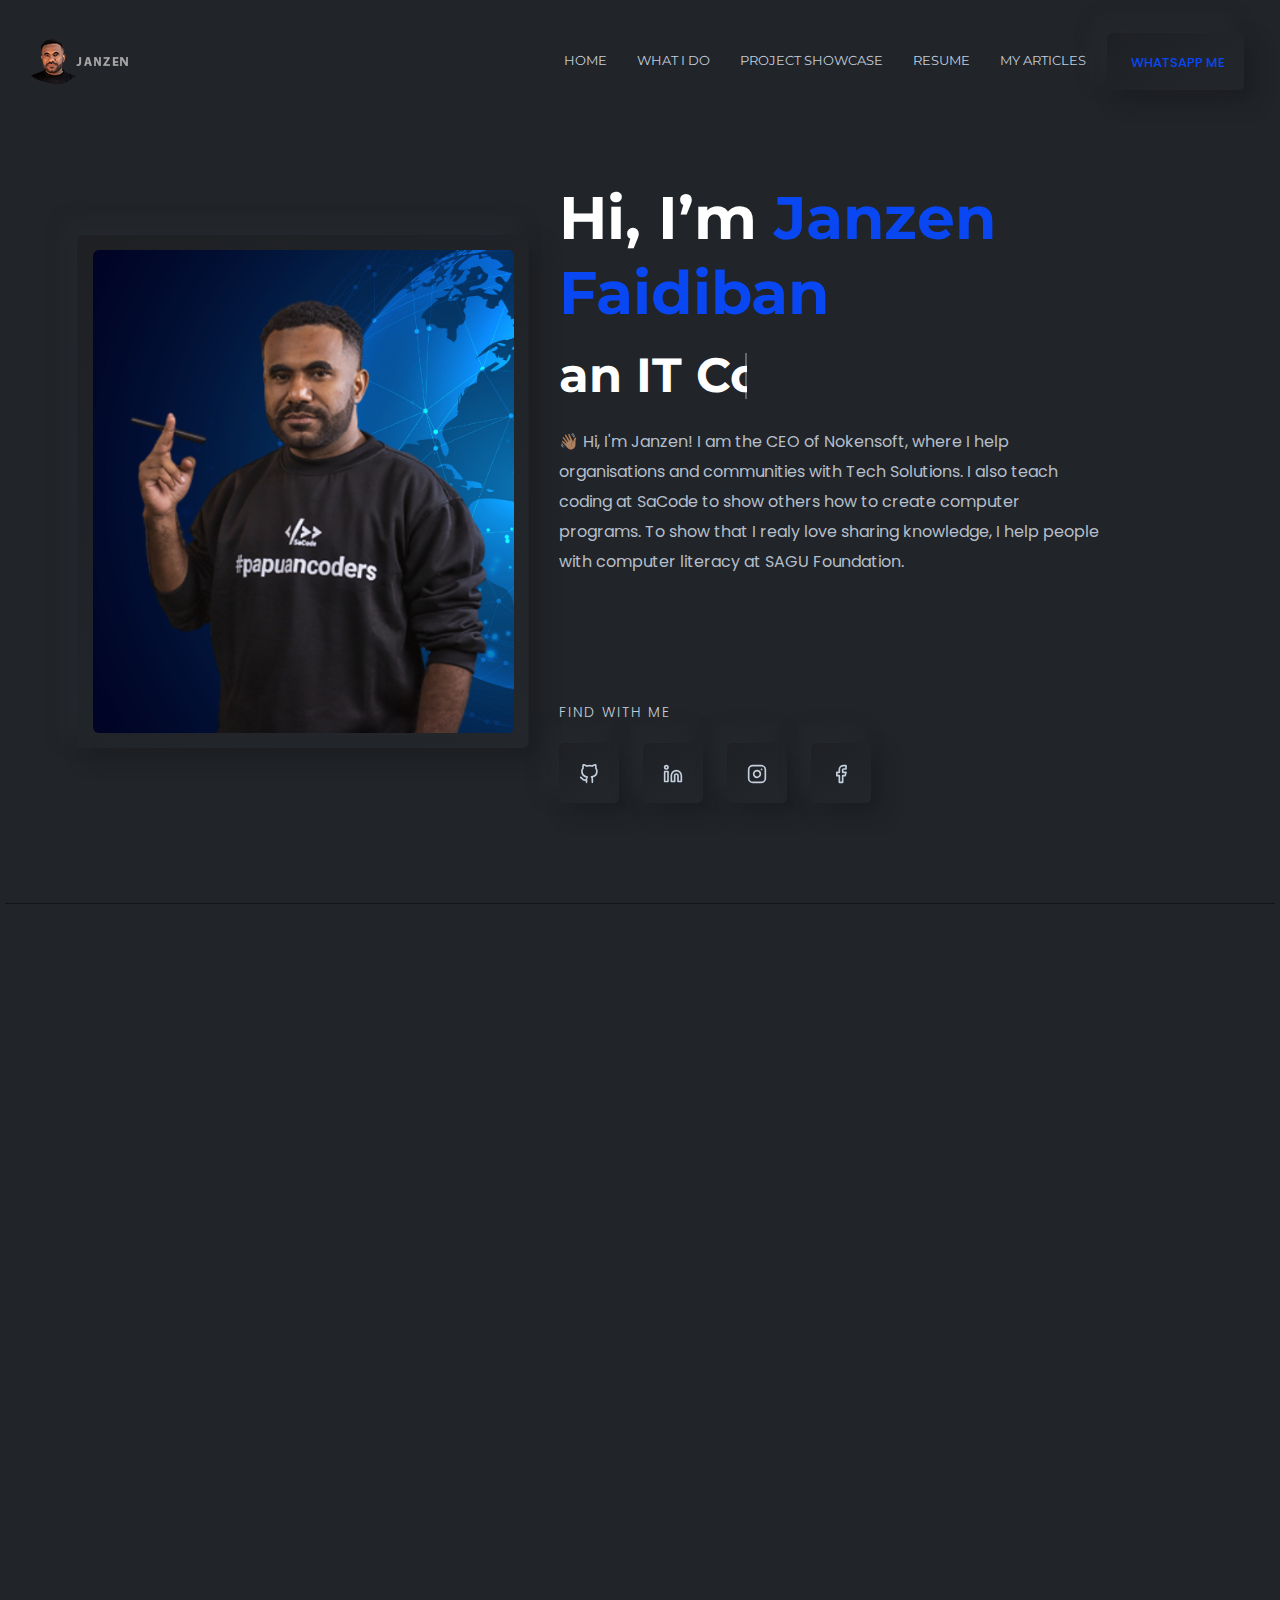
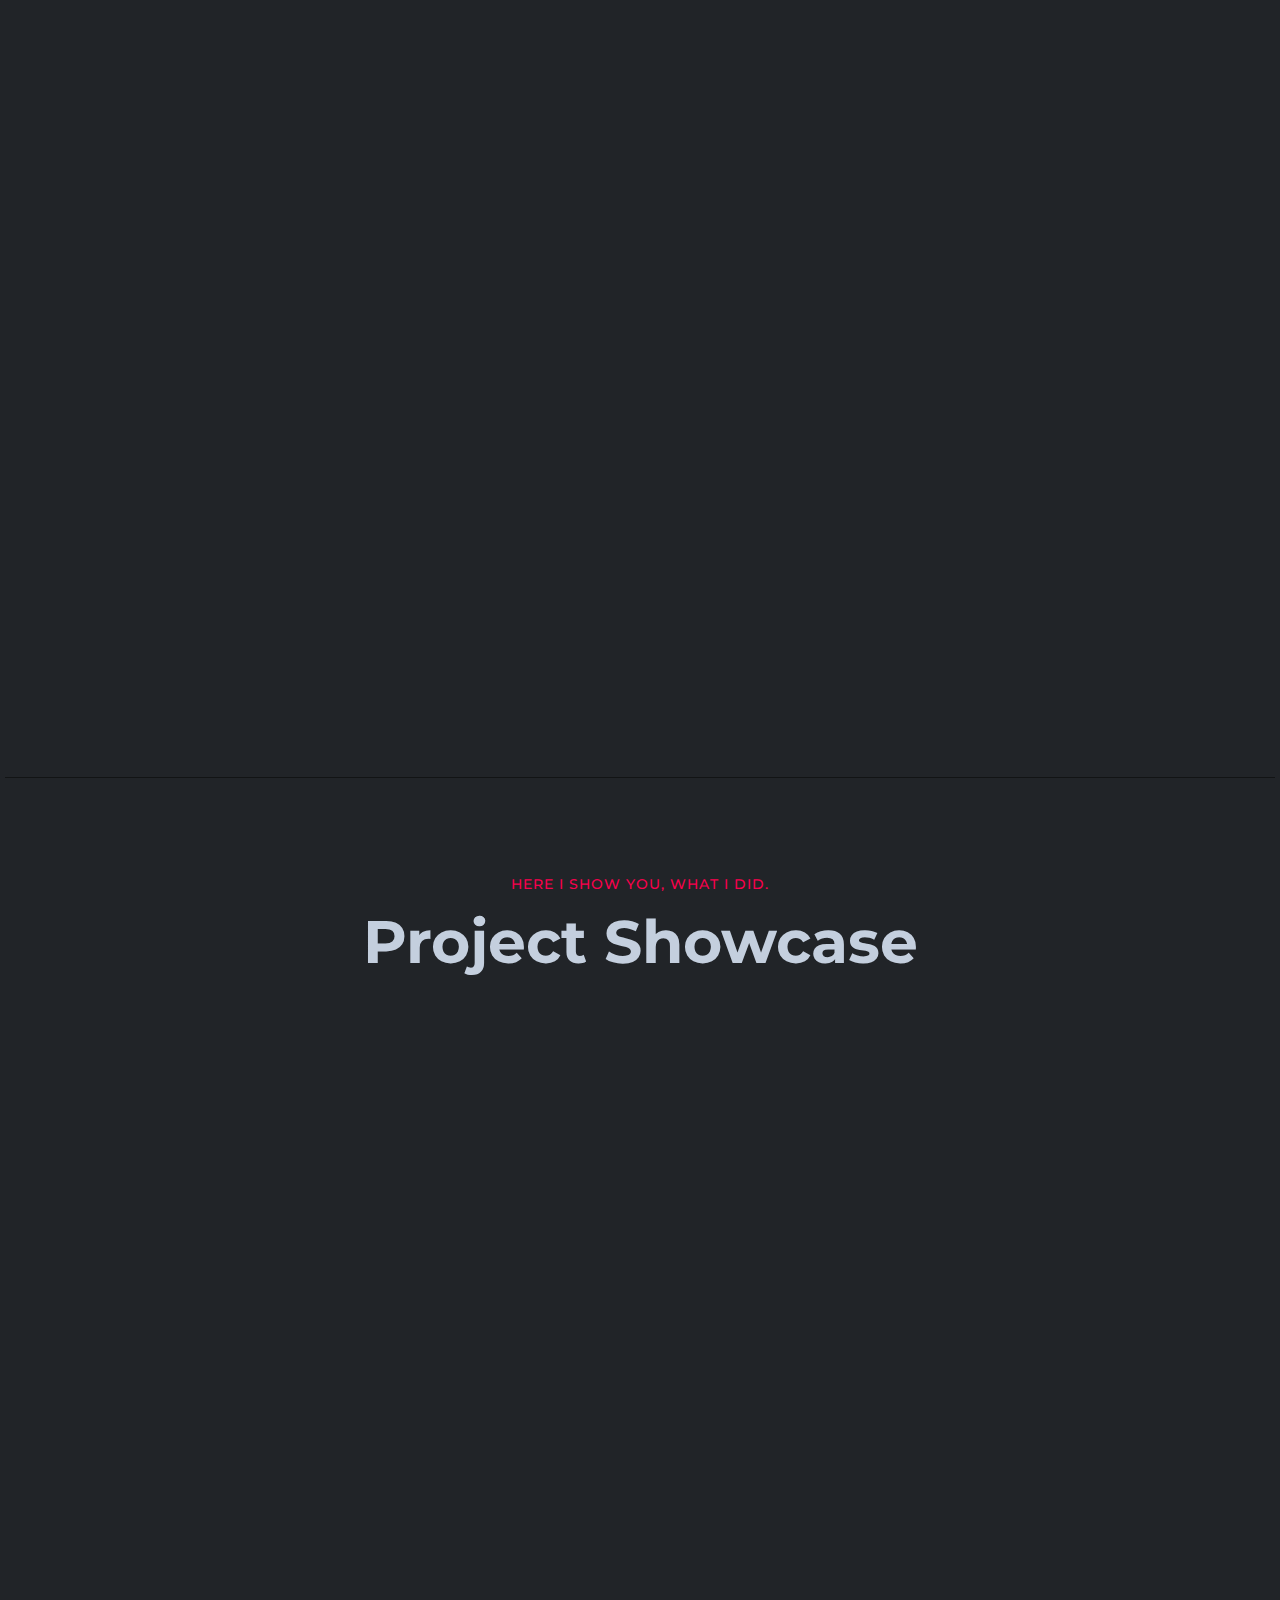
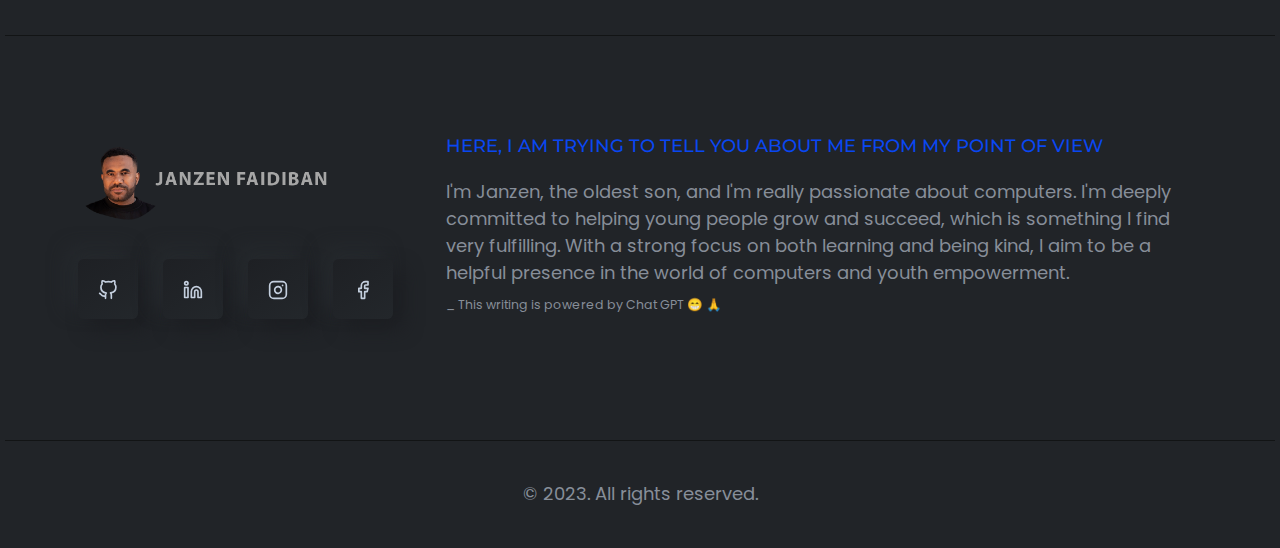
==== index.html @ c558ad4d "ADDED: ✅ janzenfaidiban personal web" ====
<!DOCTYPE html>
<html lang="en">

<head>
    <meta charset="utf-8">
    <meta http-equiv="x-ua-compatible" content="ie=edge">
    <title>Janzen Faidiban</title>
    <meta name="viewport" content="width=device-width, initial-scale=1, shrink-to-fit=no">

    <meta name="description" content="This website provides information about Janzen Faidiban.">
    <meta name="keywords" content="Janzen Faidiban, Web Developer, IT Consultant, Coding Trainer, Papua, Jayapura">
    <link rel="canonical" href="https://janzenfaidiban.github.io">
    <meta name="robots" content="index, follow">

    <!-- Open Graph Meta Tags -->
    <meta property="og:title" content="Janzen Faidiban">
    <meta property="og:description" content="I'm Janzen! I am the CEO of Nokensoft, where I help organisations and communities with Tech Solutions. I also teach coding at SaCode to show others how to create computer programs. To show that I realy love sharing knowledge, I help people with computer literacy at SAGU Foundation.">
    <meta property="og:image" content="https://janzenfaidiban.github.io">
    <meta property="og:url" content="https://janzenfaidiban.github.io">

    <!-- Twitter Card Meta Tags -->
    <meta name="twitter:card" content="summary">
    <meta name="twitter:title" content="Janzen Faidiban">
    <meta name="twitter:description" content="I'm Janzen! I am the CEO of Nokensoft, where I help organisations and communities with Tech Solutions. I also teach coding at SaCode to show others how to create computer programs. To show that I realy love sharing knowledge, I help people with computer literacy at SAGU Foundation.">
    <meta name="twitter:image" content="https://janzenfaidiban.github.io">

    <!-- Favicon -->
    <link rel="shortcut icon" type="image/x-icon" href="assets/images/logo/favicon-janzen.png">
    <!-- CSS 
    ============================================ -->
    <link rel="stylesheet" href="assets/css/vendor/bootstrap.min.css">
    <link rel="stylesheet" href="assets/css/vendor/slick.css">
    <link rel="stylesheet" href="assets/css/vendor/slick-theme.css">
    <link rel="stylesheet" href="assets/css/vendor/aos.css">
    <link rel="stylesheet" href="assets/css/plugins/feature.css">
    <!-- Style css -->
    <link rel="stylesheet" href="assets/css/style.css">
    <!-- Font Awesome -->
    <link rel="stylesheet" href="https://cdnjs.cloudflare.com/ajax/libs/font-awesome/6.4.2/css/all.min.css" integrity="sha512-z3gLpd7yknf1YoNbCzqRKc4qyor8gaKU1qmn+CShxbuBusANI9QpRohGBreCFkKxLhei6S9CQXFEbbKuqLg0DA==" crossorigin="anonymous" referrerpolicy="no-referrer" />
</head>

<body class="template-color-1 spybody" data-spy="scroll" data-target=".navbar-example2" data-offset="150">
    <!-- Start Header -->
    <header class="rn-header haeder-default black-logo-version header--fixed header--sticky">
        <div class="header-wrapper rn-popup-mobile-menu m--0 row align-items-center">
            <!-- Start Header Left -->
            <div class="col-lg-2 col-6">
                <div class="header-left">
                    <div class="logo">
                        <a href="index.html">
                            <img src="assets/images/logo/logo-jf.png" alt="logo">
                        </a>
                    </div>
                </div>
            </div>
            <!-- End Header Left -->
            <!-- Start Header Center -->
            <div class="col-lg-10 col-6">
                <div class="header-center">
                    <nav id="sideNav" class="mainmenu-nav navbar-example2 d-none d-xl-block onepagenav">
                        <!-- Start Mainmanu Nav -->
                        <ul class="primary-menu nav nav-pills">
                            <li class="nav-item"><a class="nav-link" href="#home">Home</a></li>
                            <li class="nav-item"><a class="nav-link" href="#what-i-do">What I Do</a></li>
                            <li class="nav-item"><a class="nav-link" href="#project-showcase">Project Showcase</a></li>
                            <li class="nav-item"><a class="nav-link" href="#resume">Resume</a></li>
                            <li class="nav-item"><a class="nav-link" href="#my-articles">My Articles</a></li>
                        </ul>
                        <!-- End Mainmanu Nav -->
                    </nav>
                    <!-- Start Header Right  -->
                    <div class="header-right">
                        <a class="rn-btn" target="_blank" href="https://wa.link/o5hecy"><span> <i class="fa-brands fa-whatsapp fs-2 me-2"></i> WHATSAPP ME</span></a>
                        <div class="hamberger-menu d-block d-xl-none">
                            <i id="menuBtn" class="feather-menu humberger-menu"></i>
                        </div>
                        <div class="close-menu d-block">
                            <span class="closeTrigger">
                            <i data-feather="x"></i>
                        </span>
                        </div>
                    </div>
                    <!-- End Header Right  -->

                </div>
            </div>
            <!-- End Header Center -->
        </div>
    </header>
    <!-- End Header Area -->
    
    <!-- Start Popup Mobile Menu  -->
    <div class="popup-mobile-menu">
        <div class="inner">
            <div class="menu-top">
                <div class="menu-header">
                    <a class="logo" href="index.html">
                        <img src="assets/images/logo/logo-janzen.png" alt="Personal Portfolio">
                    </a>
                    <div class="close-button">
                        <button class="close-menu-activation close"><i data-feather="x"></i></button>
                    </div>
                </div>
                <p class="discription">👋🏽 Hi, I'm Janzen! I am the CEO of Nokensoft, where I help organisations and communities with Tech Solutions. I also teach coding at SaCode to show others how to create computer programs. To show that I realy love sharing knowledge, I help people with computer literacy at SAGU Foundation.</p>
            </div>
            <div class="content">
                <ul class="primary-menu nav nav-pills onepagenav">
                    <li class="nav-item current"><a class="nav-link smoth-animation active" href="#home">Home</a></li>
                    <li class="nav-item"><a class="nav-link smoth-animation" href="#what-i-do">What I Do</a></li>
                    <li class="nav-item"><a class="nav-link smoth-animation" href="#project-showcase">Project Showcase</a></li>
                    <li class="nav-item"><a class="nav-link smoth-animation" href="#resume">Resume</a></li>
                    <li class="nav-item"><a class="nav-link smoth-animation" href="#my-articles">My Articles</a></li>
                </ul>
                <!-- social sharea area -->
                <div class="social-share-style-1 mt--40">
                    <span class="title">find with me</span>
                    <ul class="social-share d-flex liststyle">
                        <li class="facebook"><a href="https://www.facebook.com/profile.php?id=100071912812028"><svg xmlns="http://www.w3.org/2000/svg" width="24" height="24" viewBox="0 0 24 24" fill="none" stroke="currentColor" stroke-width="2" stroke-linecap="round" stroke-linejoin="round" class="feather feather-facebook">
                                    <path d="M18 2h-3a5 5 0 0 0-5 5v3H7v4h3v8h4v-8h3l1-4h-4V7a1 1 0 0 1 1-1h3z"></path>
                                </svg></a>
                        </li>
                        <li class="instagram"><a href="https://instagram.com/janzen.faidiban/"><svg xmlns="http://www.w3.org/2000/svg" width="24" height="24" viewBox="0 0 24 24" fill="none" stroke="currentColor" stroke-width="2" stroke-linecap="round" stroke-linejoin="round" class="feather feather-instagram">
                                    <rect x="2" y="2" width="20" height="20" rx="5" ry="5"></rect>
                                    <path d="M16 11.37A4 4 0 1 1 12.63 8 4 4 0 0 1 16 11.37z"></path>
                                    <line x1="17.5" y1="6.5" x2="17.51" y2="6.5"></line>
                                </svg></a>
                        </li>
                        <li class="linkedin"><a href="https://linkedin.com/in/janzen-faidiban-48ba28169/"><svg xmlns="http://www.w3.org/2000/svg" width="24" height="24" viewBox="0 0 24 24" fill="none" stroke="currentColor" stroke-width="2" stroke-linecap="round" stroke-linejoin="round" class="feather feather-linkedin">
                                    <path d="M16 8a6 6 0 0 1 6 6v7h-4v-7a2 2 0 0 0-2-2 2 2 0 0 0-2 2v7h-4v-7a6 6 0 0 1 6-6z"></path>
                                    <rect x="2" y="9" width="4" height="12"></rect>
                                    <circle cx="4" cy="4" r="2"></circle>
                                </svg></a>
                        </li>
                    </ul>
                </div>
                <!-- end -->
            </div>
        </div>
    </div>
    <!-- End Popup Mobile Menu  -->



    <!-- Start Main Page Wrapper -->
    <main class="main-page-wrapper">

        <!-- Start Slider Area -->
        <div id="home" class="rn-slider-area">
            <div class="slide slider-style-2">
                <div class="container">
                    <div class="row align-items-center row--30">
                        <div class="col-lg-5">
                            <div class="thumbnail style-2">
                                <div class="inner ">
                                    <img class="w-100" src="assets/images/about/about-janzen.png" alt="Personal Portfolio Images">
                                </div>
                            </div>
                        </div>

                        <div class="col-lg-7 mt_md--40 mt_sm--40">
                            <div class="content">
                                <div class="inner">
                                    <h1 class="title">Hi, I’m <span>Janzen Faidiban</span><br>
                                        <span class="header-caption" id="page-top">
                                            <span class="cd-headline clip is-full-width">
                                                <span class="cd-words-wrapper" style="width: 178px;">
                                                    <b class="is-visible">an IT Consultant.</b>
                                                    <b class="is-hidden">a Coding Trainer.</b>
                                                    <b class="is-hidden">a Computer Literacy Tutor.</b>
                                                </span>
                                        </span>
                                        </span>
                                    </h1>

                                    <div>
                                        <p class="description">👋🏽 Hi, I'm Janzen! I am the CEO of Nokensoft, where I help organisations and communities with Tech Solutions. I also teach coding at SaCode to show others how to create computer programs. To show that I realy love sharing knowledge, I help people with computer literacy at SAGU Foundation.</p>
                                    </div>
                                </div>
                                <div class="row">
                                    <div class="col-12">
                                        <div class="social-share-inner-left">
                                            <span class="title">find with me</span>
                                            <ul class="social-share d-flex liststyle">
                                                <li class="facebook"><a href="https://github.com/janzenfaidiban" target="_blank">
                                                    <i data-feather="github"></i></a>
                                                <li class="linkedin"><a href="https://linkedin.com/in/janzen-faidiban-48ba28169/" target="_blank"><i data-feather="linkedin"></i></a>
                                                </li>
                                                <li class="instagram"><a href="https://instagram.com/janzen.faidiban/" target="_blank">
                                                    <i data-feather="instagram"></i></a>
                                                </li>
                                                <li class="facebook"><a href="https://www.facebook.com/profile.php?id=100071912812028" target="_blank">
                                                    <i data-feather="facebook"></i></a>
                                                </li>
                                            </ul>
                                        </div>
                                    </div>
                                </div>
                            </div>
                        </div>
                    </div>
                </div>
            </div>
        </div>
        <!-- End Slider Area -->        

        <!-- Start What I Do area -->
        <div id="what-i-do" class="rn-experience-area section-separator rn-section-gap">
            <div class="container">
                <div class="row">
                    <div class="col-lg-12">
                        <div data-aos="fade-up" data-aos-duration="500" data-aos-delay="100" data-aos-once="true" class="section-title text-center">
                            <span class="subtitle">Over 10 years of experience</span>
                            <h2 class="title">What I Do</h2>
                        </div>
                    </div>
                </div>
                <div class="row mt--10">
                    <div class="col-12 mt_experience">

                        <!-- single job -->
                        <div data-aos="fade-up" data-aos-duration="500" data-aos-delay="100" data-aos-once="true" class="experience-style-two">
                            <div class="experience-left">
                                <div class="experience-image">
                                    <img src="assets/images/experience/nokensoft.png" alt="Personal Portfolio">
                                </div>
                                <div class="experience-center">
                                    <span class="date">2021-Present</span>
                                    <h4 class="experience-title">
                                        Nokensoft
                                    </h4>
                                    <h6 class="subtitle">
                                        Chief Executive Officer (CEO) of Nokensoft
                                    </h6>
                                    <p class="disc">IT Consultant in Papua, Indonesia.</p>
                                    
                                </div>
                            </div>
                            <div class="experience-right">
                                <div class="experience-footer">
                                    <a class="rn-btn" href="https://nokensoft.com" target="_blank"><span>www.nokensoft.com</span></a>
                                </div>
                            </div>
                        </div>
                        <!-- single job -->

                        <!-- single job -->
                        <div data-aos="fade-up" data-aos-duration="500" data-aos-delay="200" data-aos-once="true" class="experience-style-two">
                            <div class="experience-left">
                                <div class="experience-image">
                                    <img src="assets/images/experience/sacode.png" alt="Personal Portfolio">
                                </div>
                                <div class="experience-center">
                                    <span class="date">2018-Present</span>
                                    <h4 class="experience-title">
                                        SaCode
                                    </h4>
                                    <h6 class="subtitle">
                                        Founder & Coding Trainer
                                    </h6>
                                    <p class="disc">Information Communication and Technology (ICT) Community in Papua.</p>
                                </div>
                            </div>
                            <div class="experience-right">
                                <div class="experience-footer">
                                    <a class="rn-btn" href="https://sacode.web.id" target="_blank"><span>www.sacode.web.id</span></a>
                                </div>
                            </div>
                        </div>
                        <!-- single job -->

                        <!-- single job -->
                        <div data-aos="fade-up" data-aos-duration="500" data-aos-delay="300" data-aos-once="true" class="experience-style-two">
                            <div class="experience-left">
                                <div class="experience-image">
                                    <img src="assets/images/experience/sagufoundation.png" alt="Personal Portfolio">
                                </div>
                                <div class="experience-center">
                                    <span class="date">2020-Present</span>
                                    <h4 class="experience-title">
                                        SAGU Foundation
                                    </h4>
                                    <h6 class="subtitle">
                                        IT Coordinator and Computer Literacy Tutor
                                    </h6>
                                    <p class="disc">NGO of Human Resources Development and Research in Papua.</p>
                                </div>
                            </div>
                            <div class="experience-right">
                                <div class="experience-footer">
                                    <a class="rn-btn" href="https://sagufoundation.org" target="_blank"><span>www.sagufoundation.org</span></a>
                                </div>
                            </div>
                        </div>
                        <!-- single job -->

                    </div>
                </div>
            </div>
        </div>
        <!-- End What I Do area -->
        
        <!-- Start Project Showcase Area -->
        <div id="project-showcase" class="rn-portfolio-area rn-section-gap section-separator">
            <div class="container">
                <div class="row">
                    <div class="col-lg-12">
                        <div class="section-title text-center">
                            <span class="subtitle">Here I show you, what I did.</span>
                            <h2 class="title">Project Showcase</h2>
                        </div>
                    </div>
                </div>

                <div class="row row--25 mt--10 mt_md--10 mt_sm--10">
                    
                    <!-- Start Single Portfolio -->
                    <div data-aos="fade-up" data-aos-delay="100" data-aos-once="true" class="col-lg-6 col-xl-4 col-md-6 col-12 mt--50 mt_md--30 mt_sm--30">
                        <div class="rn-portfolio" data-bs-toggle="modal" data-bs-target="#exampleModalCenter">
                            <div class="inner">
                                <div class="thumbnail">
                                    <a href="https://rotbarkompak.com" target="_blank">
                                        <img src="assets/images/work/janzen-project-robarkompak.png" alt="Personal Portfolio Images">
                                    </a>
                                </div>
                                <div class="content">
                                    <div class="category-info">
                                        <div class="category-list">
                                            <a href="https://rotbarkompak.com" target="_blank">
                                                <i class="feather-globe"></i> www.rotbarkompak.com
                                            </a>
                                        </div>
                                    </div>
                                    <h4 class="title">
                                        <a href="https://rotbarkompak.com" target="_blank">
                                            Rot-Bar KOMPAK <i class="feather-arrow-up-right"></i>
                                        </a>
                                    </h4>
                                </div>
                            </div>
                        </div>
                    </div>
                    <!-- End Single Portfolio -->
                    
                    <!-- Start Single Portfolio -->
                    <div data-aos="fade-up" data-aos-delay="100" data-aos-once="true" class="col-lg-6 col-xl-4 col-md-6 col-12 mt--50 mt_md--30 mt_sm--30">
                        <div class="rn-portfolio" data-bs-toggle="modal" data-bs-target="#exampleModalCenter">
                            <div class="inner">
                                <div class="thumbnail">
                                    <a href="https://wonefilm.com" target="_blank">
                                        <img src="assets/images/work/janzen-project-wonefilm.png" alt="Personal Portfolio Images">
                                    </a>
                                </div>
                                <div class="content">
                                    <div class="category-info">
                                        <div class="category-list">
                                            <a href="https://wonefilm.com" target="_blank"><i class="feather-globe"></i> www.wonefilm.com</a>
                                        </div>
                                    </div>
                                    <h4 class="title">
                                        <a href="https://wonefilm.com" target="_blank">
                                            Wonefilm <i class="feather-arrow-up-right"></i>
                                        </a>
                                    </h4>
                                </div>
                            </div>
                        </div>
                    </div>
                    <!-- End Single Portfolio -->
                    
                    <!-- Start Single Portfolio -->
                    <div data-aos="fade-up" data-aos-delay="100" data-aos-once="true" class="col-lg-6 col-xl-4 col-md-6 col-12 mt--50 mt_md--30 mt_sm--30">
                        <div class="rn-portfolio" data-bs-toggle="modal" data-bs-target="#exampleModalCenter">
                            <div class="inner">
                                <div class="thumbnail">
                                    <a href="https://highlandroastery.com" target="_blank">
                                        <img src="assets/images/work/janzen-project-highlandroastery.png" alt="Personal Portfolio Images">
                                    </a>
                                </div>
                                <div class="content">
                                    <div class="category-info">
                                        <div class="category-list">
                                            <a href="https://highlandroastery.com" target="_blank"><i class="feather-globe"></i> www.highlandroastery.com</a>
                                        </div>
                                    </div>
                                    <h4 class="title">
                                        <a href="https://highlandroastery.com" target="_blank">
                                            Highland Roastery <i class="feather-arrow-up-right"></i>
                                        </a>
                                    </h4>
                                </div>
                            </div>
                        </div>
                    </div>
                    <!-- End Single Portfolio -->
                    
                    <!-- Start Single Portfolio -->
                    <div data-aos="fade-up" data-aos-delay="100" data-aos-once="true" class="col-lg-6 col-xl-4 col-md-6 col-12 mt--50 mt_md--30 mt_sm--30">
                        <div class="rn-portfolio" data-bs-toggle="modal" data-bs-target="#exampleModalCenter">
                            <div class="inner">
                                <div class="thumbnail">
                                    <a href="https://acssobaham.yallas.org" target="_blank">
                                        <img src="assets/images/work/janzen-project-acssobaham.png" alt="Personal Portfolio Images">
                                    </a>
                                </div>
                                <div class="content">
                                    <div class="category-info">
                                        <div class="category-list">
                                            <a href="https://acssobaham.yallas.org" target="_blank"><i class="feather-globe"></i> www.acssobaham.yallas.org</a>
                                        </div>
                                    </div>
                                    <h4 class="title"><a href="https://acssobaham.yallas.org" target="_blank" title="Anugerah Christian School">ACS Sobaham <i
                                        class="feather-arrow-up-right"></i></a></h4>
                                </div>
                            </div>
                        </div>
                    </div>
                    <!-- End Single Portfolio -->

                    <!-- Start Single Portfolio -->
                    <div data-aos="fade-up" data-aos-delay="100" data-aos-once="true" class="col-lg-6 col-xl-4 col-md-6 col-12 mt--50 mt_md--30 mt_sm--30">
                        <div class="rn-portfolio" data-bs-toggle="modal" data-bs-target="#exampleModalCenter">
                            <div class="inner">
                                <div class="thumbnail">
                                    <a href="https://atstore.id" target="_blank">
                                        <img src="assets/images/work/janzen-project-atstore.png" alt="Personal Portfolio Images">
                                    </a>
                                </div>
                                <div class="content">
                                    <div class="category-info">
                                        <div class="category-list">
                                            <a href="https://atstore.id" target="_blank"><i class="feather-globe"></i> www.atstore.id</a>
                                        </div>
                                    </div>
                                    <h4 class="title"><a href="https://atstore.id" target="_blank">AT Store <i
                                        class="feather-arrow-up-right"></i></a></h4>
                                </div>
                            </div>
                        </div>
                    </div>
                    <!-- End Single Portfolio -->

                    <!-- Start Single Portfolio -->
                    <div data-aos="fade-up" data-aos-delay="100" data-aos-once="true" class="col-lg-6 col-xl-4 col-md-6 col-12 mt--50 mt_md--30 mt_sm--30">
                        <div class="rn-portfolio" data-bs-toggle="modal" data-bs-target="#exampleModalCenter">
                            <div class="inner">
                                <div class="thumbnail">
                                    <a href="https://sacode.web.id" target="_blank">
                                        <img src="assets/images/work/janzen-project-sacode.png" alt="Personal Portfolio Images">
                                    </a>
                                </div>
                                <div class="content">
                                    <div class="category-info">
                                        <div class="category-list">
                                            <a href="https://sacode.web.id" target="_blank"><i class="feather-globe"></i> www.sacode.web.id</a>
                                        </div>
                                    </div>
                                    <h4 class="title"><a href="https://sacode.web.id" target="_blank">SaCode <i
                                        class="feather-arrow-up-right"></i></a></h4>
                                </div>
                            </div>
                        </div>
                    </div>
                    <!-- End Single Portfolio -->

                    <!-- Start Single Portfolio -->
                    <div data-aos="fade-up" data-aos-delay="100" data-aos-once="true" class="col-lg-6 col-xl-4 col-md-6 col-12 mt--50 mt_md--30 mt_sm--30">
                        <div class="rn-portfolio" data-bs-toggle="modal" data-bs-target="#exampleModalCenter">
                            <div class="inner">
                                <div class="thumbnail">
                                    <a href="https://janzenfaidiban.github.io">
                                        <img src="assets/images/work/janzen-project-personalweb.png" alt="Personal Portfolio Images">
                                    </a>
                                </div>
                                <div class="content">
                                    <div class="category-info">
                                        <div class="category-list">
                                            <a href="https://janzenfaidiban.github.io"><i class="feather-globe"></i> www.janzenfaidiban.github.io</a>
                                        </div>
                                    </div>
                                    <h4 class="title"><a href="https://janzenfaidiban.github.io">Janzen Faidiban <i
                                        class="feather-arrow-up-right"></i></a></h4>
                                </div>
                            </div>
                        </div>
                    </div>
                    <!-- End Single Portfolio -->
                    
                </div>
            </div>
        </div>
        <!-- End Project Showcase Area -->        

        <!-- Start Resume Area -->
        <div id="resume" class="rn-resume-area rn-section-gap section-separator">
            <div class="container">
                <div class="row">
                    <div class="col-lg-12">
                        <div data-aos="fade-up" data-aos-duration="500" data-aos-delay="100" data-aos-once="true" class="section-title text-center">
                            <span class="subtitle">10+ Years of Experience</span>
                            <h2 class="title">Resume</h2>
                        </div>
                    </div>
                </div>
                <div class="row mt--45">
                    <div class="col-lg-12">
                        <ul data-aos="fade-up" data-aos-duration="500" data-aos-delay="100" data-aos-once="true" class="rn-nav-list nav nav-tabs" id="myTabs" role="tablist">
                            <li class="nav-item">
                                <a class="nav-link active" id="education-tab" data-bs-toggle="tab" href="#education" role="tab" aria-controls="education" aria-selected="true">Education</a>
                            </li>
                            <li class="nav-item">
                                <a class="nav-link " id="professional-tab" data-bs-toggle="tab" href="#professional" role="tab" aria-controls="professional" aria-selected="false">Professional Skills</a>
                            </li>
                            <li class="nav-item">
                                <a class="nav-link" id="experience-tab" data-bs-toggle="tab" href="#experience" role="tab" aria-controls="experience"  aria-selected="false">Job Experience</a>
                            </li>
                        </ul>

                        <!-- Start Tab Content Wrapper  -->
                        <div data-aos="fade-up" data-aos-duration="500" data-aos-delay="200" data-aos-once="true" class="rn-nav-content tab-content" id="myTabContents">

                            <!-- Start Single Tab  -->
                            <div class="tab-pane show active fade single-tab-area" id="education" role="tabpanel" aria-labelledby="education-tab">
                                <div class="personal-experience-inner mt--40">
                                    <div class="row">
                                        <!-- Start Skill List Area  -->
                                        <div class="col-md-10 mx-auto col-12">
                                            <div class="content">
                                                <span class="subtitle">2008 - 2019</span>
                                                <h4 class="maintitle">Education History</h4>
                                                <div class="experience-list">

                                                    <!-- Start Single List  -->
                                                    <div class="resume-single-list">
                                                        <div class="inner">
                                                            <div class="heading">
                                                                <div class="title">
                                                                    <h4>ELTA (English Language Training Assistant)</h4>
                                                                    <span>IALF Bali</span>
                                                                </div>
                                                                <div class="date-of-time">
                                                                    <span class="d-block">2019</span>
                                                                </div>
                                                            </div>
                                                            <p class="description">The English Language Training Assistance (ELTA) program, or English Language Training Assistance (ELTA) program, is designed to support Australia Awards Master's degree scholarship applicants who meet the scholarship application criteria but have a level of English language proficiency below the minimum requirement of IELTS 5.0</p>
                                                        </div>
                                                    </div>
                                                    <!-- End Single List  -->

                                                    <!-- Start Single List  -->
                                                    <div class="resume-single-list">
                                                        <div class="inner">
                                                            <div class="heading">
                                                                <div class="title">
                                                                    <h4>Bachelor of Computer (S.Kom) </h4>
                                                                    <span>Jayapura University of Science and Technology</span>
                                                                </div>
                                                                <div class="date-of-time">
                                                                    <span>2011-2016</span>
                                                                </div>
                                                            </div>
                                                            <p class="description">Studied at Jayapura University of Science and Technology majoring in Information Engineering. Graduated in 2016 with the project title Client-Server Based E-Learning System at SMK Negeri 1 Sentani.</p>
                                                        </div>
                                                    </div>
                                                    <!-- End Single List  -->

                                                    <!-- Start Single List  -->
                                                    <div class="resume-single-list">
                                                        <div class="inner">
                                                            <div class="heading">
                                                                <div class="title">
                                                                    <h4>Computer & Network Engineering</h4>
                                                                    <span>SMK Negeri 1 Sentani</span>
                                                                </div>
                                                                <div class="date-of-time">
                                                                    <span>2008-2011</span>
                                                                </div>
                                                            </div>
                                                            <p class="description"> Studied at SMK Negeri 1 Sentani since 2008. 2nd place in the web design competition for competency competition for vocational school students in Jayapura district in 2009. In 2011, he represented Papua Province at the national LKS web design competition in Jakarta. </p>
                                                        </div>
                                                    </div>
                                                    <!-- End Single List  -->

                                                </div>
                                            </div>
                                        </div>
                                        <!-- End Skill List Area  -->

                                        
                                    </div>
                                </div>
                            </div>
                            <!-- End Single Tab  -->

                            <!-- Start Single Tab  -->
                            <div class="tab-pane fade " id="professional" role="tabpanel" aria-labelledby="professional-tab">
                                <div class="personal-experience-inner mt--40">
                                    <div class="row row--40">

                                        <!-- Start Single Progressbar  -->
                                        <div class="col-lg-6 col-md-6 col-12">
                                            <div class="progress-wrapper">
                                                <div class="content">
                                                    <span class="subtitle">Features</span>
                                                    <h4 class="maintitle">Design Skill</h4>

                                                    <!-- Start Single Progress Charts -->
                                                    <div class="progress-charts">
                                                        <h6 class="heading heading-h6">Canva</h6>
                                                        <div class="progress">
                                                            <div class="progress-bar wow fadeInLeft" data-wow-duration="0.8s" data-wow-delay=".6s" role="progressbar" style="width: 95%" aria-valuenow="85" aria-valuemin="0" aria-valuemax="100"><span
                                                                    class="percent-label">95%</span></div>
                                                        </div>
                                                    </div>
                                                    <!-- End Single Progress Charts -->

                                                    <!-- Start Single Progress Charts -->
                                                    <div class="progress-charts">
                                                        <h6 class="heading heading-h6">Photoshop</h6>
                                                        <div class="progress">
                                                            <div class="progress-bar wow fadeInLeft" data-wow-duration="0.7s" data-wow-delay=".5s" role="progressbar" style="width: 80%" aria-valuenow="85" aria-valuemin="0" aria-valuemax="100"><span
                                                                    class="percent-label">80%</span></div>
                                                        </div>
                                                    </div>
                                                    <!-- End Single Progress Charts -->

                                                    <!-- Start Single Progress Charts -->
                                                    <div class="progress-charts">
                                                        <h6 class="heading heading-h6">Whimsical</h6>
                                                        <div class="progress">
                                                            <div class="progress-bar wow fadeInLeft" data-wow-duration="0.5s" data-wow-delay=".3s" role="progressbar" style="width: 95%" aria-valuenow="85" aria-valuemin="0" aria-valuemax="100"><span
                                                                    class="percent-label">95%</span></div>
                                                        </div>
                                                    </div>
                                                    <!-- End Single Progress Charts -->

                                                    <!-- Start Single Progress Charts -->
                                                    <div class="progress-charts">
                                                        <h6 class="heading heading-h6">FIGMA</h6>
                                                        <div class="progress">
                                                            <div class="progress-bar wow fadeInLeft" data-wow-duration="0.6s" data-wow-delay=".4s" role="progressbar" style="width: 75%" aria-valuenow="85" aria-valuemin="0" aria-valuemax="100"><span
                                                                    class="percent-label">75%</span></div>
                                                        </div>
                                                    </div>
                                                    <!-- End Single Progress Charts -->

                                                    <!-- Start Single Progress Charts -->
                                                    <div class="progress-charts">
                                                        <h6 class="heading heading-h6">Google Slides</h6>
                                                        <div class="progress">
                                                            <div class="progress-bar wow fadeInLeft" data-wow-duration="0.9s" data-wow-delay=".7s" role="progressbar" style="width: 95%" aria-valuenow="85" aria-valuemin="0" aria-valuemax="100"><span
                                                                    class="percent-label">95%</span></div>
                                                        </div>
                                                    </div>
                                                    <!-- End Single Progress Charts -->

                                                </div>
                                            </div>
                                        </div>
                                        <!-- End Single Progressbar  -->

                                        <!-- Start Single Progressbar  -->
                                        <div class="col-lg-6 col-md-6 col-12 mt_sm--60">
                                            <div class="progress-wrapper">
                                                <div class="content">
                                                    <span class="subtitle">Features</span>
                                                    <h4 class="maintitle">Development Skill</h4>
                                                    <!-- Start Single Progress Charts -->
                                                    <div class="progress-charts">
                                                        <h6 class="heading heading-h6">Bootstrap</h6>
                                                        <div class="progress">
                                                            <div class="progress-bar wow fadeInLeft" data-wow-duration="0.5s" data-wow-delay=".3s" role="progressbar" style="width: 100%" aria-valuenow="85" aria-valuemin="0" aria-valuemax="100"><span
                                                                    class="percent-label">100%</span></div>
                                                        </div>
                                                    </div>
                                                    <!-- End Single Progress Charts -->

                                                    <!-- Start Single Progress Charts -->
                                                    <div class="progress-charts">
                                                        <h6 class="heading heading-h6">Tailwind CSS</h6>
                                                        <div class="progress">
                                                            <div class="progress-bar wow fadeInLeft" data-wow-duration="0.6s" data-wow-delay=".4s" role="progressbar" style="width: 70%" aria-valuenow="85" aria-valuemin="0" aria-valuemax="100"><span
                                                                    class="percent-label">70%</span></div>
                                                        </div>
                                                    </div>
                                                    <!-- End Single Progress Charts -->

                                                    <!-- Start Single Progress Charts -->
                                                    <div class="progress-charts">
                                                        <h6 class="heading heading-h6">JAVASCRIPT</h6>
                                                        <div class="progress">
                                                            <div class="progress-bar wow fadeInLeft" data-wow-duration="0.7s" data-wow-delay=".5s" role="progressbar" style="width: 45%" aria-valuenow="85" aria-valuemin="0" aria-valuemax="100"><span
                                                                    class="percent-label">45%</span></div>
                                                        </div>
                                                    </div>
                                                    <!-- End Single Progress Charts -->

                                                    <!-- Start Single Progress Charts -->
                                                    <div class="progress-charts">
                                                        <h6 class="heading heading-h6">Laravel Framework</h6>
                                                        <div class="progress">
                                                            <div class="progress-bar wow fadeInLeft" data-wow-duration="0.9s" data-wow-delay=".7s" role="progressbar" style="width: 95%" aria-valuenow="85" aria-valuemin="0" aria-valuemax="100"><span
                                                                    class="percent-label">95%</span></div>
                                                        </div>
                                                    </div>
                                                    <!-- End Single Progress Charts -->

                                                    <!-- Start Single Progress Charts -->
                                                    <div class="progress-charts">
                                                        <h6 class="heading heading-h6">CMS Wordpress</h6>
                                                        <div class="progress">
                                                            <div class="progress-bar wow fadeInLeft" data-wow-duration="0.8s" data-wow-delay=".6s" role="progressbar" style="width: 95%" aria-valuenow="85" aria-valuemin="0" aria-valuemax="100"><span
                                                                    class="percent-label">95%</span></div>
                                                        </div>
                                                    </div>
                                                    <!-- End Single Progress Charts -->

                                                    <!-- Start Single Progress Charts -->
                                                    <div class="progress-charts">
                                                        <h6 class="heading heading-h6">LMS Moodle</h6>
                                                        <div class="progress">
                                                            <div class="progress-bar wow fadeInLeft" data-wow-duration="0.9s" data-wow-delay=".7s" role="progressbar" style="width: 95%" aria-valuenow="85" aria-valuemin="0" aria-valuemax="100"><span
                                                                    class="percent-label">95%</span></div>
                                                        </div>
                                                    </div>
                                                    <!-- End Single Progress Charts -->

                                                </div>
                                            </div>
                                        </div>
                                        <!-- End Single Progressbar  -->

                                    </div>
                                </div>
                            </div>
                            <!-- End Single Tab  -->

                            <!-- Start Single Tab  -->
                            <div class="tab-pane fade" id="experience" role="tabpanel" aria-labelledby="experience-tab">
                                <div class="personal-experience-inner mt--40">
                                    <div class="row">
                                        <!-- Start Skill List Area 2nd  -->
                                        <div class="col-md-10 mx-auto col-12 mt_md--60 mt_sm--60">
                                            <div class="content">
                                                <span class="subtitle">2016 - Present</span>
                                                <h4 class="maintitle">Job Experience</h4>
                                                <div class="experience-list">

                                                    <!-- Start Single List  -->
                                                    <div class="resume-single-list">
                                                        <div class="inner">
                                                            <div class="heading">
                                                                <div class="title">
                                                                    <h4>CEO of Nokensoft</h4>
                                                                    <span>PT. Noken Inovasi Teknologi Jayapura</span>
                                                                </div>
                                                                <div class="date-of-time">
                                                                    <span>2021-Present</span>
                                                                </div>
                                                            </div>
                                                            <p class="description">Nokensoft is an IT Consulting Company based in Papua. Providing IT Consulting, Web Development, Information Systems, Network Support, and Digital Publications.</p>

                                                            <a href="https://nokensoft.com" target="_blank" class="text-primary">
                                                                www.nokensoft.com <i class="feather-arrow-up-right"></i>
                                                            </a>
                                                        </div>
                                                    </div>
                                                    <!-- End Single List  -->

                                                    <!-- Start Single List  -->
                                                    <div class="resume-single-list">
                                                        <div class="inner">
                                                            <div class="heading">
                                                                <div class="title">
                                                                    <h4>Founder & Coding Trainer at SaCode</h4>
                                                                    <span>Information Communication and Technology (ICT) Community in Papua.</span>
                                                                </div>
                                                                <div class="date-of-time">
                                                                    <span>2018-Present</span>
                                                                </div>
                                                            </div>
                                                            <p class="description">SaCode is an information and communication technology community in Papua. SaCode provides basic coding courses as well as digital literacy sharing activities</p>

                                                            <a href="https://sacode.web.id" target="_blank" class="text-primary">
                                                                www.sacode.web.id <i class="feather-arrow-up-right"></i>
                                                            </a>
                                                        </div>
                                                    </div>
                                                    <!-- End Single List  -->

                                                    <!-- Start Single List  -->
                                                    <div class="resume-single-list">
                                                        <div class="inner">
                                                            <div class="heading">
                                                                <div class="title">
                                                                    <h4>IT Coordinator & Computer Literacy Tutor at SAGU Foundation</h4>
                                                                    <span>NGO of Human Resources Development and Research in Papua </span>
                                                                </div>
                                                                <div class="date-of-time">
                                                                    <span>2020-Present</span>
                                                                </div>
                                                            </div>
                                                            <p class="description">SAGU Foundation is an NGO based in Jayapura, Papua. Established on January 17, 2015. The focus of the services is Human Resource Development and Research in Papua.</p>

                                                            <a href="https://sagufoundation.org" target="_blank" class="text-primary">
                                                                www.sagufoundation.org <i class="feather-arrow-up-right"></i>
                                                            </a>
                                                        </div>
                                                    </div>
                                                    <!-- End Single List  -->

                                                </div>
                                            </div>
                                        </div>
                                        <!-- End Skill List Area  -->
                                    </div>
                                </div>
                            </div>
                            <!-- End Single Tab  -->
                        </div>
                    </div>
                </div>
            </div>
        </div>
        <!-- End Resume Area -->

        <!-- Start Article Area -->
        <div id="my-articles" class="rn-portfolio-area portfolio-style-three rn-section-gap section-separator">
            <div class="container">
                <div class="row">
                    <div class="col-lg-12">
                        <div data-aos="fade-up" data-aos-duration="500" data-aos-delay="100" data-aos-once="true" class="section-title text-center">
                            <span class="subtitle">I'm currently learning to write articles</span>
                            <h2 class="title">My Articles</h2>
                        </div>
                    </div>
                </div>
                <div class="row mt--25 mt_md--5 mt_sm--5">
                    <div class="col-lg-12">
                        <div data-aos="fade-up" data-aos-duration="500" data-aos-delay="200" data-aos-once="true" class="portfolio-wrapper portfolio-slick-activation slick-arrow-style-one rn-slick-dot-style">

                            <!-- Start Article Item  -->
                            <div class="rn-portfolio-slick">
                                <div class="rn-portfolio" data-bs-toggle="modal" data-bs-target="#exampleModalCenter">
                                    <div class="inner">
                                        <div class="thumbnail">
                                            <a href="https://medium.com/@janzenfaidiban/beberapa-alasan-anak-muda-ingin-belajar-coding-ba90c507196e" target="_blank">
                                                <img src="assets/images/article/janzen-article-1.png" alt="Janzen Faidiban - Beberapa Alasan Anak Muda Ingin Belajar Coding">
                                            </a>
                                        </div>
                                        <div class="content">
                                            <div class="category-info">
                                                <div class="category-list">
                                                    <a href="https://medium.com/@janzenfaidiban" target="_blank">medium.com</a>
                                                </div>
                                            </div>
                                            <h4 class="title">
                                                <a href="https://medium.com/@janzenfaidiban/beberapa-alasan-anak-muda-ingin-belajar-coding-ba90c507196e" target="_blank">
                                                    Beberapa Alasan Anak Muda Ingin Belajar Coding
                                                <i class="feather-arrow-up-right"></i>
                                                </a>
                                            </h4>
                                        </div>
                                    </div>
                                </div>
                            </div>
                            <!-- End Article Item  -->

                            <!-- Start Article Item  -->
                            <div class="rn-portfolio-slick">
                                <div class="rn-portfolio" data-bs-toggle="modal" data-bs-target="#exampleModalCenter">
                                    <div class="inner">
                                        <div class="thumbnail">
                                            <a href="https://sagufoundation.org/2023/07/19/benefits-of-contributing-in-tech-communities/" target="_blank">
                                                <img src="assets/images/article/janzen-article-2.png" alt="Janzen Faidiban - Benefits of Contributing in Tech Communities">
                                            </a>
                                        </div>
                                        <div class="content">
                                            <div class="category-info">
                                                <div class="category-list">
                                                    <a href="https://sagufoundation.org/2023/07/19/benefits-of-contributing-in-tech-communities/" target="_blank">sagufoundation.org</a>
                                                </div>
                                            </div>
                                            <h4 class="title">
                                                <a href="https://sagufoundation.org/2023/07/19/benefits-of-contributing-in-tech-communities/" target="_blank">
                                                    Benefits of Contributing in Tech Communities
                                                <i class="feather-arrow-up-right"></i>
                                                </a>
                                            </h4>
                                        </div>
                                    </div>
                                </div>
                            </div>
                            <!-- End Article Item  -->

                        </div>
                    </div>
                </div>
            </div>
        </div>
        <!-- End Article Area -->

    </main>

    <!-- Rn footer area Start -->
    <div id="footer" class="rn-footer-area footer-style-2 rn-section-gapTop section-separator">
        <div class="container pb--80 pb_sm--40 plr_sm--20">
            <div class="row">
                <div class="col-xl-3 col-12 col-lg-3 col-md-6 col-sm-6 col-12">
                    <div class="logo-thumbnail">
                        <a href="#"><img src="assets/images/logo/logo-janzen.png" alt="logo-image"></a>
                    </div>
                    <div class="social-icone-wrapper">
                        <ul class="social-share d-flex liststyle">
                            <li class="facebook"><a href="https://github.com/janzenfaidiban" target="_blank">
                                <i data-feather="github"></i></a>
                            <li class="linkedin"><a href="https://linkedin.com/in/janzen-faidiban-48ba28169/" target="_blank"><i data-feather="linkedin"></i></a>
                            </li>
                            <li class="instagram"><a href="https://instagram.com/janzen.faidiban/" target="_blank">
                                <i data-feather="instagram"></i></a>
                            </li>
                            <li class="facebook"><a href="https://www.facebook.com/profile.php?id=100071912812028" target="_blank">
                                <i data-feather="facebook"></i></a>
                            </li>
                        </ul>
                    </div>
                </div>
                <div class="col-sl-9 col-12 mt_sm--20 col-lg-9 col-md-6 col-sm-6 col-12">
                    <div class="menu-wrapper">
                        <div class="menu-title">
                            <h6>Here, I am trying to tell you about me from my point of view</h6>
                        </div>
                        <div>
                            I'm Janzen, the oldest son, and I'm really passionate about computers. I'm deeply committed to helping young people grow and succeed, which is something I find very fulfilling. With a strong focus on both learning and being kind, I aim to be a helpful presence in the world of computers and youth empowerment.
                            <small class="d-block fs-5 mt-3">_ This writing is powered by Chat GPT 😁 🙏</small>
                        </div>
                    </div>
                </div>
            </div>
        </div>
        <div class="copyright text-center ptb--40 section-separator">
            <p class="description">© 2023. All rights reserved.</p>
        </div>
    </div>


    <!-- JS ============================================ -->
    <script src="assets/js/vendor/jquery.js"></script>
    <script src="assets/js/vendor/modernizer.min.js"></script>
    <script src="assets/js/vendor/feather.min.js"></script>
    <script src="assets/js/vendor/slick.min.js"></script>
    <script src="assets/js/vendor/bootstrap.js"></script>
    <script src="assets/js/vendor/text-type.js"></script>
    <script src="assets/js/vendor/wow.js"></script>
    <script src="assets/js/vendor/aos.js"></script>
    <script src="assets/js/vendor/particles.js"></script>
    <script src="assets/js/vendor/jquery-one-page-nav.js"></script>
    <!-- main JS -->
    <script src="assets/js/main.js"></script>
</body>

</html>
---- assets/css/plugins/feature.css ----
@font-face{font-family:'Feather';src:url('../../fonts/Feather.ttf?sdxovp') format('truetype'),url('../../fonts/Feather.woff?sdxovp') format('woff'),url('../../fonts/Feather.svg?sdxovp#Feather') format('svg');font-weight:normal;font-style:normal}[class^="feather-"],[class*=" feather-"]{font-family:'feather' !important;speak:none;font-style:normal;font-weight:normal;font-variant:normal;text-transform:none;line-height:1;-webkit-font-smoothing:antialiased;-moz-osx-font-smoothing:grayscale}.feather-activity:before{content:"\e900"}.feather-airplay:before{content:"\e901"}.feather-alecirclert-:before{content:"\e902"}.feather-alert-octagon:before{content:"\e903"}.feather-alert-triangle:before{content:"\e904"}.feather-align-center:before{content:"\e905"}.feather-align-justify:before{content:"\e906"}.feather-align-left:before{content:"\e907"}.feather-align-right:before{content:"\e908"}.feather-anchor:before{content:"\e909"}.feather-aperture:before{content:"\e90a"}.feather-archive:before{content:"\e90b"}.feather-arrow-down:before{content:"\e90c"}.feather-arrow-down-circle:before{content:"\e90d"}.feather-arrow-down-left:before{content:"\e90e"}.feather-arrow-down-right:before{content:"\e90f"}.feather-arrow-left:before{content:"\e910"}.feather-arrow-left-circle:before{content:"\e911"}.feather-arrow-right:before{content:"\e912"}.feather-arrow-right-circle:before{content:"\e913"}.feather-arrow-up:before{content:"\e914"}.feather-arrow-up-circle:before{content:"\e915"}.feather-arrow-up-left:before{content:"\e916"}.feather-arrow-up-right:before{content:"\e917"}.feather-at-sign:before{content:"\e918"}.feather-award:before{content:"\e919"}.feather-bar-chart:before{content:"\e91a"}.feather-bar-chart-2:before{content:"\e91b"}.feather-battery:before{content:"\e91c"}.feather-battery-charging:before{content:"\e91d"}.feather-bell:before{content:"\e91e"}.feather-bell-off:before{content:"\e91f"}.feather-bluetooth:before{content:"\e920"}.feather-bold:before{content:"\e921"}.feather-book:before{content:"\e922"}.feather-book-open:before{content:"\e923"}.feather-bookmark:before{content:"\e924"}.feather-box:before{content:"\e925"}.feather-briefcase:before{content:"\e926"}.feather-calendar:before{content:"\e927"}.feather-camera:before{content:"\e928"}.feather-camera-off:before{content:"\e929"}.feather-cast:before{content:"\e92a"}.feather-check:before{content:"\e92b"}.feather-check-circle:before{content:"\e92c"}.feather-check-square:before{content:"\e92d"}.feather-chevron-down:before{content:"\e92e"}.feather-chevron-left:before{content:"\e92f"}.feather-chevron-right:before{content:"\e930"}.feather-chevron-up:before{content:"\e931"}.feather-chevrons-down:before{content:"\e932"}.feather-chevrons-left:before{content:"\e933"}.feather-chevrons-right:before{content:"\e934"}.feather-chevrons-up:before{content:"\e935"}.feather-chrome:before{content:"\e936"}.feather-circle:before{content:"\e937"}.feather-clipboard:before{content:"\e938"}.feather-clock:before{content:"\e939"}.feather-cloud:before{content:"\e93a"}.feather-cloud-drizzle:before{content:"\e93b"}.feather-cloud-lightning:before{content:"\e93c"}.feather-cloud-off:before{content:"\e93d"}.feather-cloud-rain:before{content:"\e93e"}.feather-cloud-snow:before{content:"\e93f"}.feather-code:before{content:"\e940"}.feather-codepen:before{content:"\e941"}.feather-command:before{content:"\e942"}.feather-compass:before{content:"\e943"}.feather-copy:before{content:"\e944"}.feather-corner-down-left:before{content:"\e945"}.feather-corner-down-right:before{content:"\e946"}.feather-corner-left-down:before{content:"\e947"}.feather-corner-left-up:before{content:"\e948"}.feather-corner-right-down:before{content:"\e949"}.feather-corner-right-up:before{content:"\e94a"}.feather-corner-up-left:before{content:"\e94b"}.feather-corner-up-right:before{content:"\e94c"}.feather-cpu:before{content:"\e94d"}.feather-credit-card:before{content:"\e94e"}.feather-crop:before{content:"\e94f"}.feather-crosshair:before{content:"\e950"}.feather-database:before{content:"\e951"}.feather-delete:before{content:"\e952"}.feather-disc:before{content:"\e953"}.feather-dollar-sign:before{content:"\e954"}.feather-download:before{content:"\e955"}.feather-download-cloud:before{content:"\e956"}.feather-droplet:before{content:"\e957"}.feather-edit:before{content:"\e958"}.feather-edit-2:before{content:"\e959"}.feather-edit-3:before{content:"\e95a"}.feather-external-link:before{content:"\e95b"}.feather-eye:before{content:"\e95c"}.feather-eye-off:before{content:"\e95d"}.feather-facebook:before{content:"\e95e"}.feather-fast-forward:before{content:"\e95f"}.feather-feather:before{content:"\e960"}.feather-file:before{content:"\e961"}.feather-file-minus:before{content:"\e962"}.feather-file-plus:before{content:"\e963"}.feather-file-text:before{content:"\e964"}.feather-film:before{content:"\e965"}.feather-filter:before{content:"\e966"}.feather-flag:before{content:"\e967"}.feather-folder:before{content:"\e968"}.feather-folder-minus:before{content:"\e969"}.feather-folder-plus:before{content:"\e96a"}.feather-gift:before{content:"\e96b"}.feather-git-branch:before{content:"\e96c"}.feather-git-commit:before{content:"\e96d"}.feather-git-merge:before{content:"\e96e"}.feather-git-pull-request:before{content:"\e96f"}.feather-github:before{content:"\e970"}.feather-gitlab:before{content:"\e971"}.feather-globe:before{content:"\e972"}.feather-grid:before{content:"\e973"}.feather-hard-drive:before{content:"\e974"}.feather-hash:before{content:"\e975"}.feather-headphones:before{content:"\e976"}.feather-heart:before{content:"\e977"}.feather-help-circle:before{content:"\e978"}.feather-home:before{content:"\e979"}.feather-image:before{content:"\e97a"}.feather-inbox:before{content:"\e97b"}.feather-info:before{content:"\e97c"}.feather-instagram:before{content:"\e97d"}.feather-italic:before{content:"\e97e"}.feather-layers:before{content:"\e97f"}.feather-layout:before{content:"\e980"}.feather-life-buoy:before{content:"\e981"}.feather-link:before{content:"\e982"}.feather-link-2:before{content:"\e983"}.feather-linkedin:before{content:"\e984"}.feather-list:before{content:"\e985"}.feather-loader:before{content:"\e986"}.feather-lock:before{content:"\e987"}.feather-log-in:before{content:"\e988"}.feather-log-out:before{content:"\e989"}.feather-mail:before{content:"\e98a"}.feather-map:before{content:"\e98b"}.feather-map-pin:before{content:"\e98c"}.feather-maximize:before{content:"\e98d"}.feather-maximize-2:before{content:"\e98e"}.feather-menu:before{content:"\e98f"}.feather-message-circle:before{content:"\e990"}.feather-message-square:before{content:"\e991"}.feather-mic:before{content:"\e992"}.feather-mic-off:before{content:"\e993"}.feather-minimize:before{content:"\e994"}.feather-minimize-2:before{content:"\e995"}.feather-minus:before{content:"\e996"}.feather-minus-circle:before{content:"\e997"}.feather-minus-square:before{content:"\e998"}.feather-monitor:before{content:"\e999"}.feather-moon:before{content:"\e99a"}.feather-more-horizontal:before{content:"\e99b"}.feather-more-vertical:before{content:"\e99c"}.feather-move:before{content:"\e99d"}.feather-music:before{content:"\e99e"}.feather-navigation:before{content:"\e99f"}.feather-navigation-2:before{content:"\e9a0"}.feather-octagon:before{content:"\e9a1"}.feather-package:before{content:"\e9a2"}.feather-paperclip:before{content:"\e9a3"}.feather-pause:before{content:"\e9a4"}.feather-pause-circle:before{content:"\e9a5"}.feather-percent:before{content:"\e9a6"}.feather-phone:before{content:"\e9a7"}.feather-phone-call:before{content:"\e9a8"}.feather-phone-forwarded:before{content:"\e9a9"}.feather-phone-incoming:before{content:"\e9aa"}.feather-phone-missed:before{content:"\e9ab"}.feather-phone-off:before{content:"\e9ac"}.feather-phone-outgoing:before{content:"\e9ad"}.feather-pie-chart:before{content:"\e9ae"}.feather-play:before{content:"\e9af"}.feather-play-circle:before{content:"\e9b0"}.feather-plus:before{content:"\e9b1"}.feather-plus-circle:before{content:"\e9b2"}.feather-plus-square:before{content:"\e9b3"}.feather-pocket:before{content:"\e9b4"}.feather-power:before{content:"\e9b5"}.feather-printer:before{content:"\e9b6"}.feather-radio:before{content:"\e9b7"}.feather-refresh-ccw:before{content:"\e9b8"}.feather-refresh-cw:before{content:"\e9b9"}.feather-repeat:before{content:"\e9ba"}.feather-rewind:before{content:"\e9bb"}.feather-rotate-ccw:before{content:"\e9bc"}.feather-rotate-cw:before{content:"\e9bd"}.feather-rss:before{content:"\e9be"}.feather-save:before{content:"\e9bf"}.feather-scissors:before{content:"\e9c0"}.feather-search:before{content:"\e9c1"}.feather-send:before{content:"\e9c2"}.feather-server:before{content:"\e9c3"}.feather-settings:before{content:"\e9c4"}.feather-share:before{content:"\e9c5"}.feather-share-2:before{content:"\e9c6"}.feather-shield:before{content:"\e9c7"}.feather-shield-off:before{content:"\e9c8"}.feather-shopping-bag:before{content:"\e9c9"}.feather-shopping-cart:before{content:"\e9ca"}.feather-shuffle:before{content:"\e9cb"}.feather-sidebar:before{content:"\e9cc"}.feather-skip-back:before{content:"\e9cd"}.feather-skip-forward:before{content:"\e9ce"}.feather-slack:before{content:"\e9cf"}.feather-slash:before{content:"\e9d0"}.feather-sliders:before{content:"\e9d1"}.feather-smartphone:before{content:"\e9d2"}.feather-speaker:before{content:"\e9d3"}.feather-square:before{content:"\e9d4"}.feather-star:before{content:"\e9d5"}.feather-stop-circle:before{content:"\e9d6"}.feather-sun:before{content:"\e9d7"}.feather-sunrise:before{content:"\e9d8"}.feather-sunset:before{content:"\e9d9"}.feather-tablet:before{content:"\e9da"}.feather-tag:before{content:"\e9db"}.feather-target:before{content:"\e9dc"}.feather-terminal:before{content:"\e9dd"}.feather-thermometer:before{content:"\e9de"}.feather-thumbs-down:before{content:"\e9df"}.feather-thumbs-up:before{content:"\e9e0"}.feather-toggle-left:before{content:"\e9e1"}.feather-toggle-right:before{content:"\e9e2"}.feather-trash:before{content:"\e9e3"}.feather-trash-2:before{content:"\e9e4"}.feather-trending-down:before{content:"\e9e5"}.feather-trending-up:before{content:"\e9e6"}.feather-triangle:before{content:"\e9e7"}.feather-truck:before{content:"\e9e8"}.feather-tv:before{content:"\e9e9"}.feather-twitter:before{content:"\e9ea"}.feather-type:before{content:"\e9eb"}.feather-umbrella:before{content:"\e9ec"}.feather-underline:before{content:"\e9ed"}.feather-unlock:before{content:"\e9ee"}.feather-upload:before{content:"\e9ef"}.feather-upload-cloud:before{content:"\e9f0"}.feather-user:before{content:"\e9f1"}.feather-user-check:before{content:"\e9f2"}.feather-user-minus:before{content:"\e9f3"}.feather-user-plus:before{content:"\e9f4"}.feather-user-x:before{content:"\e9f5"}.feather-users:before{content:"\e9f6"}.feather-video:before{content:"\e9f7"}.feather-video-off:before{content:"\e9f8"}.feather-voicemail:before{content:"\e9f9"}.feather-volume:before{content:"\e9fa"}.feather-volume-1:before{content:"\e9fb"}.feather-volume-2:before{content:"\e9fc"}.feather-volume-x:before{content:"\e9fd"}.feather-watch:before{content:"\e9fe"}.feather-wifi:before{content:"\e9ff"}.feather-wifi-off:before{content:"\ea00"}.feather-wind:before{content:"\ea01"}.feather-x:before{content:"\ea02"}.feather-x-circle:before{content:"\ea03"}.feather-x-square:before{content:"\ea04"}.feather-youtube:before{content:"\ea05"}.feather-zap:before{content:"\ea06"}.feather-zap-off:before{content:"\ea07"}.feather-zoom-in:before{content:"\ea08"}.feather-zoom-out:before{content:"\ea09"}
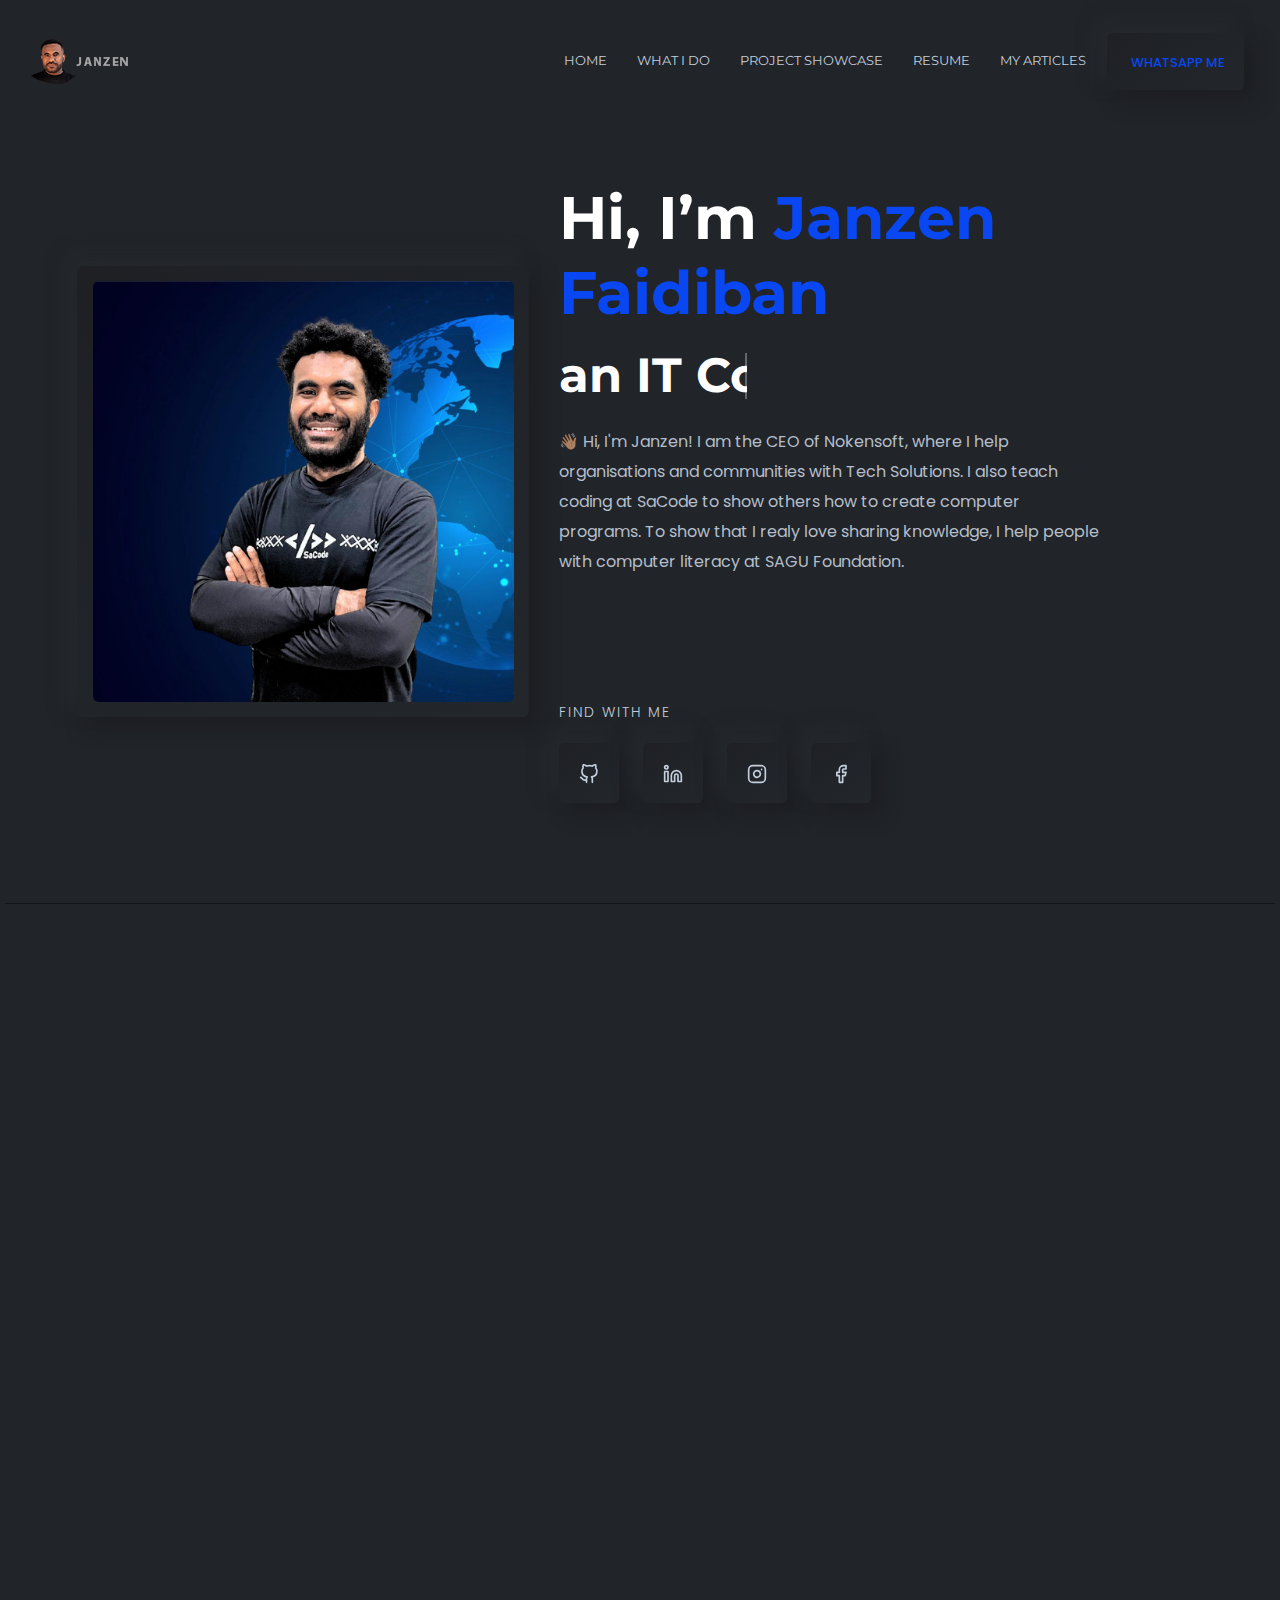
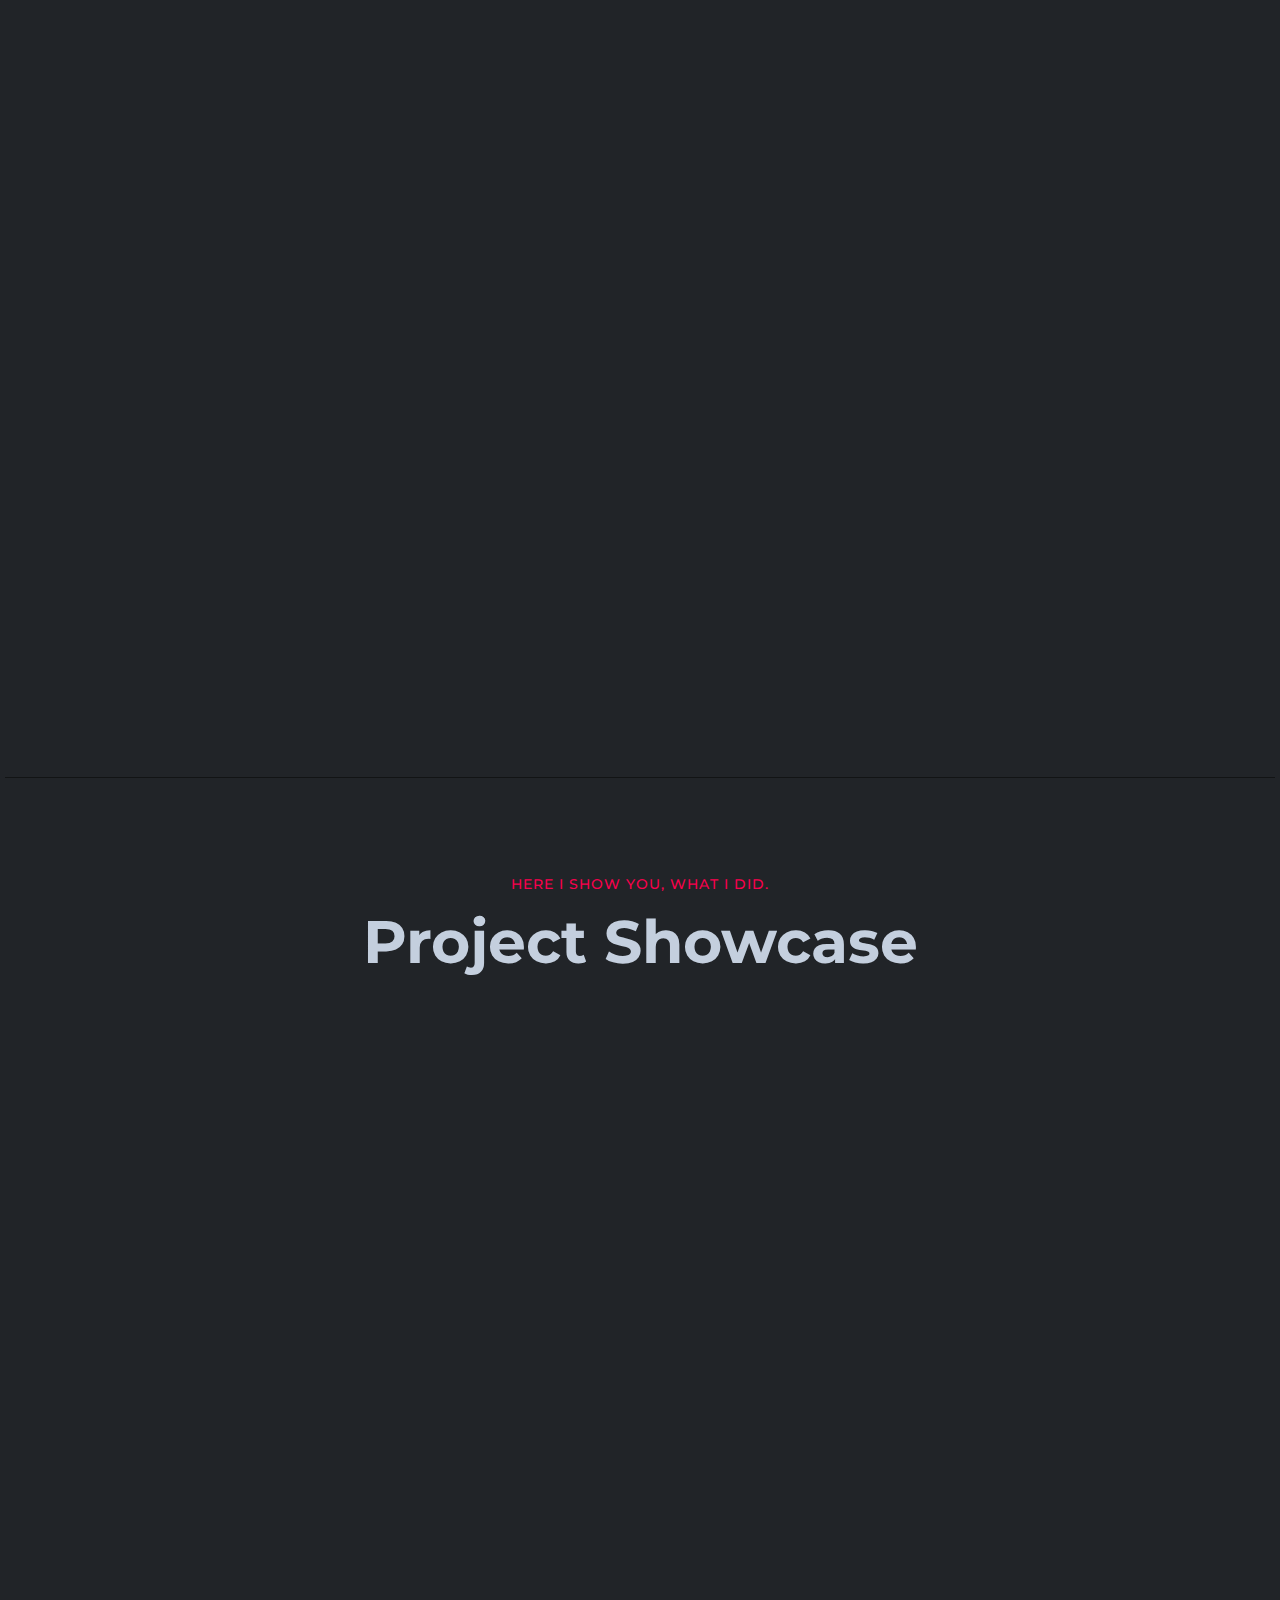
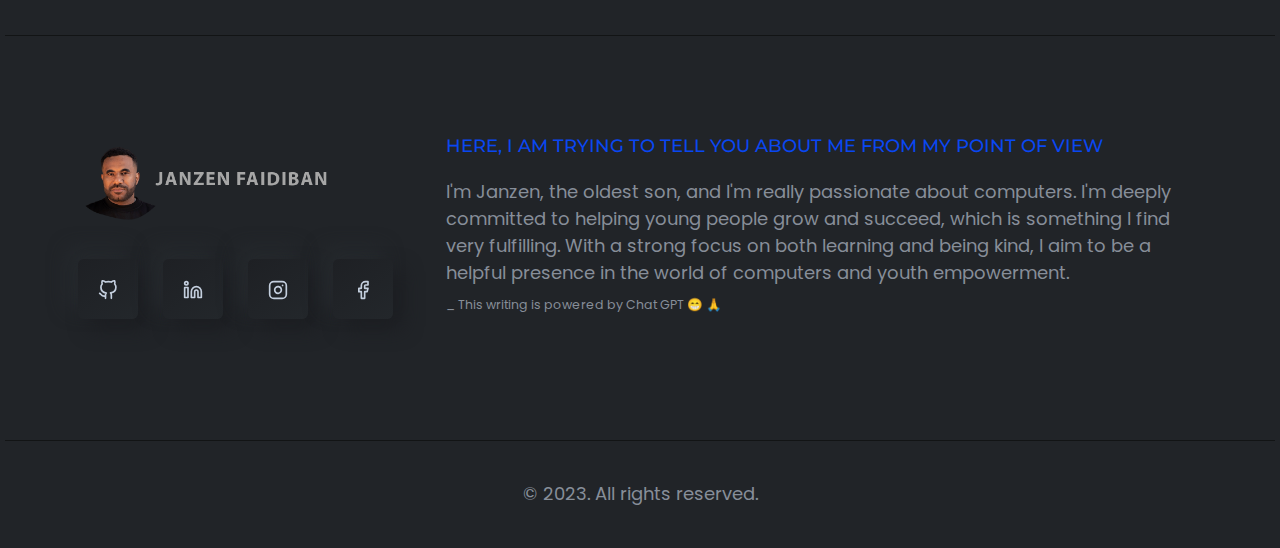
==== commit eb18b916: "update profil picture" ====
--- a/index.html
+++ b/index.html
@@ -14,15 +14,15 @@
 
     <!-- Open Graph Meta Tags -->
     <meta property="og:title" content="Janzen Faidiban">
-    <meta property="og:description" content="I'm Janzen! I am the CEO of Nokensoft, where I help organisations and communities with Tech Solutions. I also teach coding at SaCode to show others how to create computer programs. To show that I realy love sharing knowledge, I help people with computer literacy at SAGU Foundation.">
-    <meta property="og:image" content="https://janzenfaidiban.github.io">
+    <meta property="og:description" content="CEO of Nokensoft (PT Noken Inovasi Teknologi Informasi), Founder of SaCode (Information Communication Technology Community in Papua), Computer Literacy Tutor at SAGU Foundation.">
+    <meta property="og:image" content="https://janzenfaidiban.github.io/assets/images/about/about-janzen.jpg">
     <meta property="og:url" content="https://janzenfaidiban.github.io">
 
     <!-- Twitter Card Meta Tags -->
     <meta name="twitter:card" content="summary">
     <meta name="twitter:title" content="Janzen Faidiban">
-    <meta name="twitter:description" content="I'm Janzen! I am the CEO of Nokensoft, where I help organisations and communities with Tech Solutions. I also teach coding at SaCode to show others how to create computer programs. To show that I realy love sharing knowledge, I help people with computer literacy at SAGU Foundation.">
-    <meta name="twitter:image" content="https://janzenfaidiban.github.io">
+    <meta name="twitter:description" content="CEO of Nokensoft (PT Noken Inovasi Teknologi Informasi), Founder of SaCode (Information Communication Technology Community in Papua), Computer Literacy Tutor at SAGU Foundation.">
+    <meta name="twitter:image" content="https://janzenfaidiban.github.io/assets/images/about/about-janzen.jpg">
 
     <!-- Favicon -->
     <link rel="shortcut icon" type="image/x-icon" href="assets/images/logo/favicon-janzen.png">
@@ -152,7 +152,7 @@
                         <div class="col-lg-5">
                             <div class="thumbnail style-2">
                                 <div class="inner ">
-                                    <img class="w-100" src="assets/images/about/about-janzen.png" alt="Personal Portfolio Images">
+                                    <img class="w-100" src="assets/images/about/about-janzen.jpg" alt="Personal Portfolio Images">
                                 </div>
                             </div>
                         </div>
@@ -318,6 +318,62 @@
                         <div class="rn-portfolio" data-bs-toggle="modal" data-bs-target="#exampleModalCenter">
                             <div class="inner">
                                 <div class="thumbnail">
+                                    <a href="https://papuatradasampah.org" target="_blank">
+                                        <img src="assets/images/work/janzen-project-pts.png" alt="Personal Portfolio Images">
+                                    </a>
+                                </div>
+                                <div class="content">
+                                    <div class="category-info">
+                                        <div class="category-list">
+                                            <a href="https://papuatradasampah.org" target="_blank">
+                                                <i class="feather-globe"></i> www.papuatradasampah.org
+                                            </a>
+                                        </div>
+                                    </div>
+                                    <h4 class="title">
+                                        <a href="https://papuatradasampah.org" target="_blank">
+                                            Papua Trada Sampah <i class="feather-arrow-up-right"></i>
+                                        </a>
+                                    </h4>
+                                </div>
+                            </div>
+                        </div>
+                    </div>
+                    <!-- End Single Portfolio -->
+                    
+                    <!-- Start Single Portfolio -->
+                    <div data-aos="fade-up" data-aos-delay="100" data-aos-once="true" class="col-lg-6 col-xl-4 col-md-6 col-12 mt--50 mt_md--30 mt_sm--30">
+                        <div class="rn-portfolio" data-bs-toggle="modal" data-bs-target="#exampleModalCenter">
+                            <div class="inner">
+                                <div class="thumbnail">
+                                    <a href="https://wambesoekspor.com" target="_blank">
+                                        <img src="assets/images/work/janzen-project-wambesoekspor.png" alt="Personal Portfolio Images">
+                                    </a>
+                                </div>
+                                <div class="content">
+                                    <div class="category-info">
+                                        <div class="category-list">
+                                            <a href="https://wambesoekspor.com" target="_blank">
+                                                <i class="feather-globe"></i> www.wambesoekspor.com
+                                            </a>
+                                        </div>
+                                    </div>
+                                    <h4 class="title">
+                                        <a href="https://wambesoekspor.com" target="_blank">
+                                            CV Wambeso Ekspor <i class="feather-arrow-up-right"></i>
+                                        </a>
+                                    </h4>
+                                </div>
+                            </div>
+                        </div>
+                    </div>
+                    <!-- End Single Portfolio -->
+                    
+                    <!-- Start Single Portfolio -->
+                    <div data-aos="fade-up" data-aos-delay="100" data-aos-once="true" class="col-lg-6 col-xl-4 col-md-6 col-12 mt--50 mt_md--30 mt_sm--30">
+                        <div class="rn-portfolio" data-bs-toggle="modal" data-bs-target="#exampleModalCenter">
+                            <div class="inner">
+                                <div class="thumbnail">
                                     <a href="https://rotbarkompak.com" target="_blank">
                                         <img src="assets/images/work/janzen-project-robarkompak.png" alt="Personal Portfolio Images">
                                     </a>
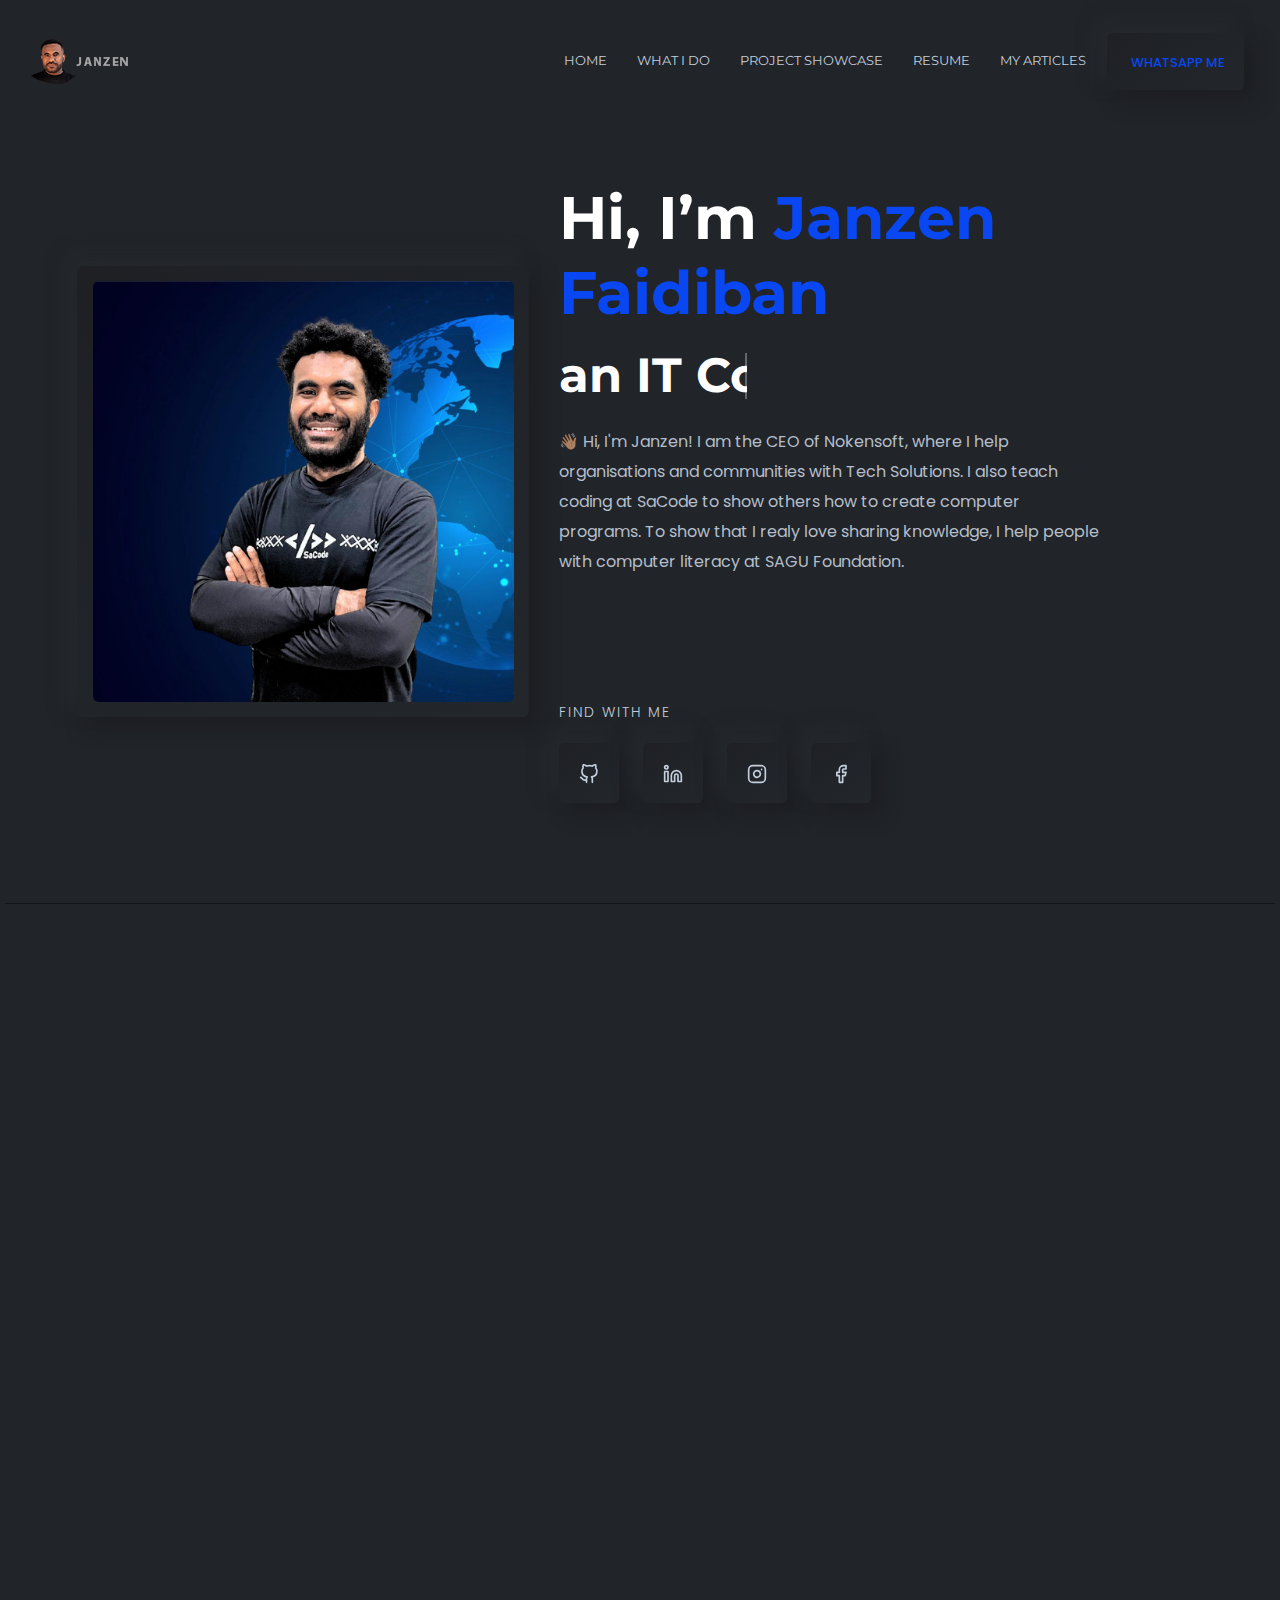
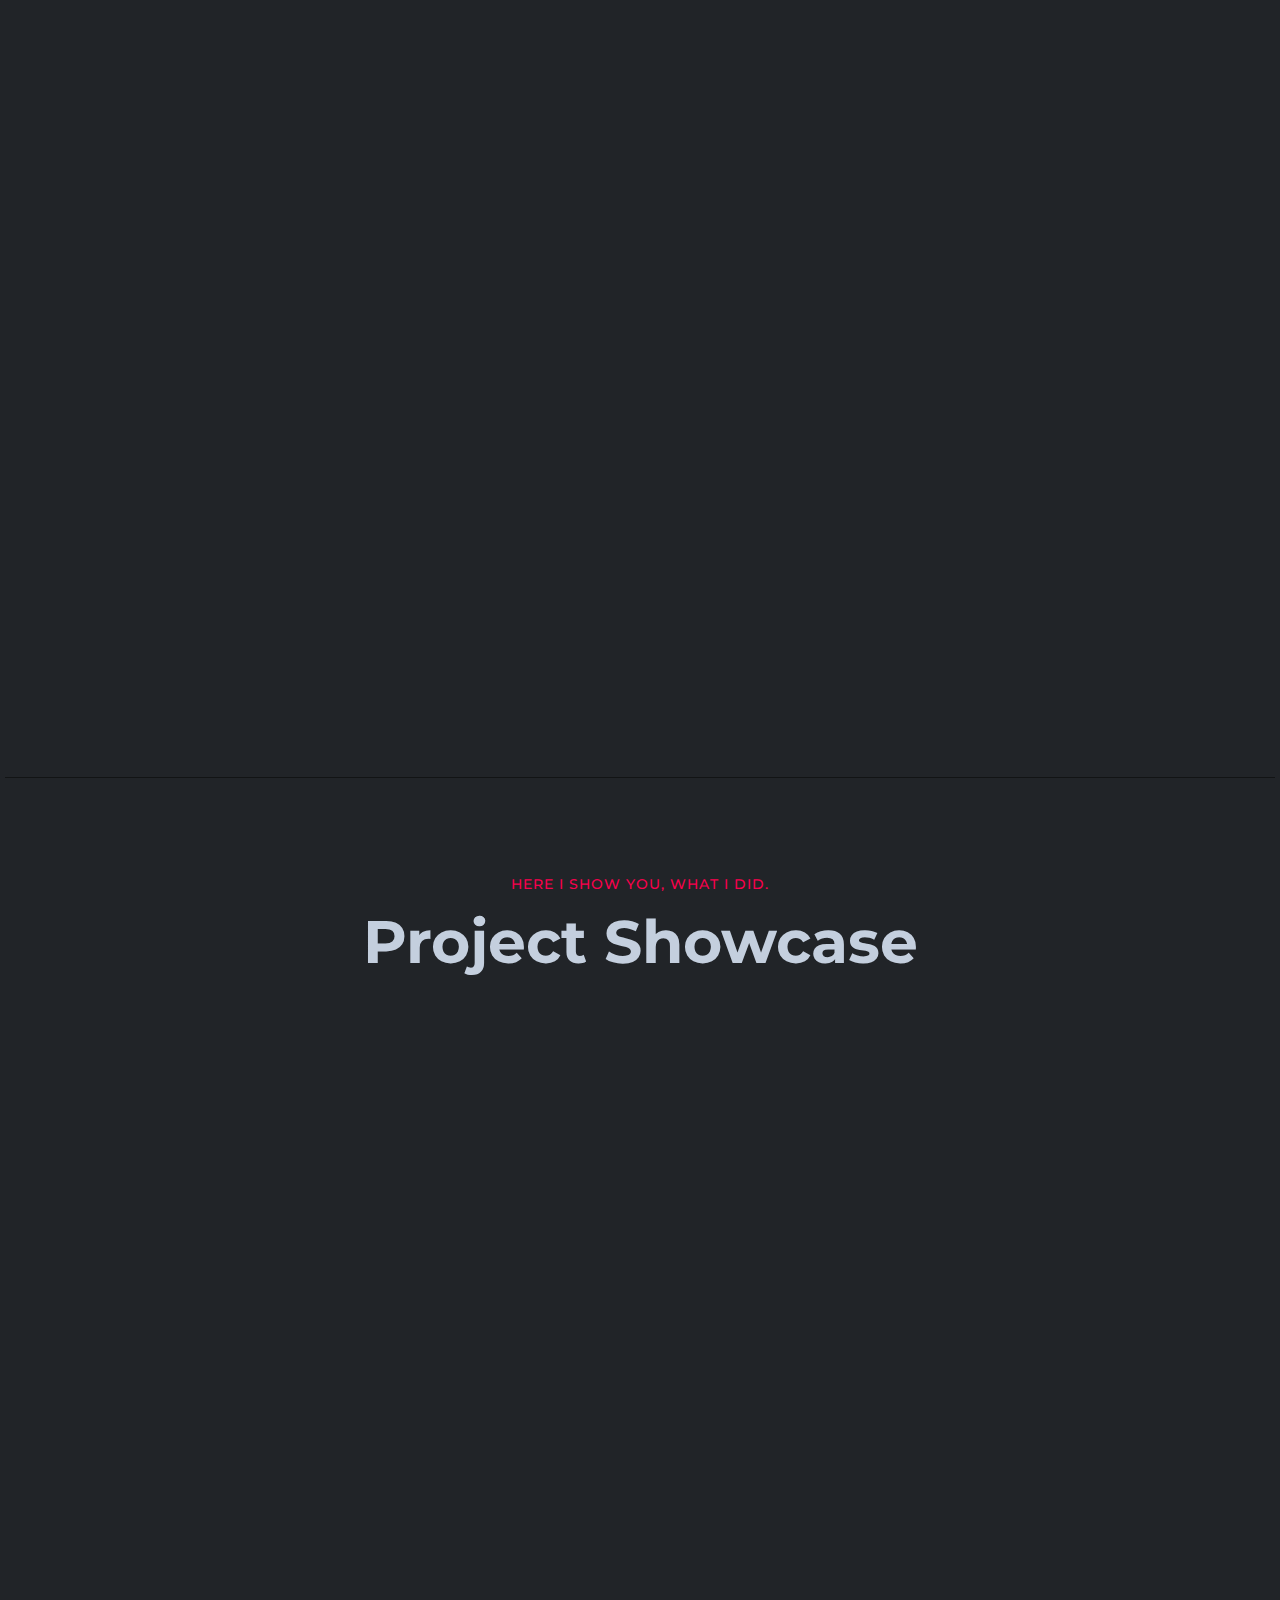
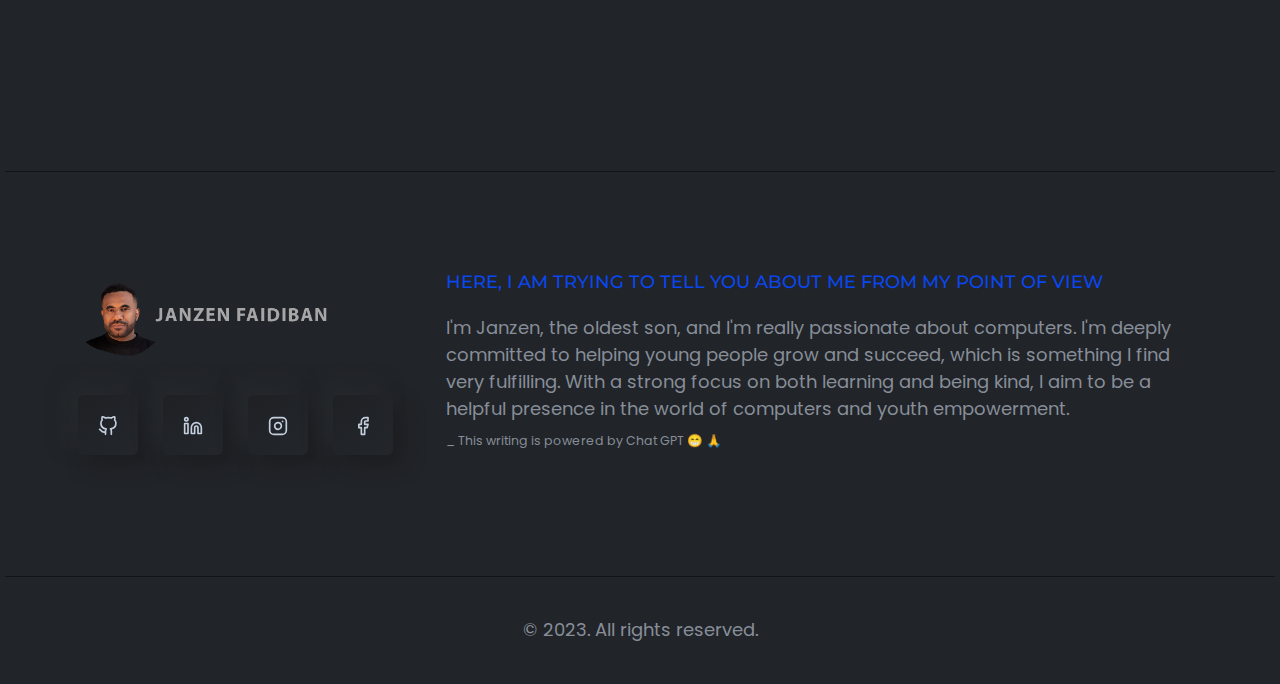
==== commit ec5f40c6: "add new article" ====
--- a/index.html
+++ b/index.html
@@ -899,6 +899,60 @@
                                 <div class="rn-portfolio" data-bs-toggle="modal" data-bs-target="#exampleModalCenter">
                                     <div class="inner">
                                         <div class="thumbnail">
+                                            <a href="https://medium.com/@janzenfaidiban/komunitas-sacode-untuk-peningkatan-keterampilan-it-dan-pengembangan-jaringan-profesional-bagi-1b0c2d10d65e" target="_blank">
+                                                <img src="assets/images/article/janzen-article-4.png" alt="Janzen Faidiban - Komunitas SaCode untuk Peningkatan Keterampilan IT dan Pengembangan Jaringan Profesional bagi Pecinta IT Muda di Papua">
+                                            </a>
+                                        </div>
+                                        <div class="content">
+                                            <div class="category-info">
+                                                <div class="category-list">
+                                                    <a href="https://medium.com/@janzenfaidiban/komunitas-sacode-untuk-peningkatan-keterampilan-it-dan-pengembangan-jaringan-profesional-bagi-1b0c2d10d65e" target="_blank">medium.com</a>
+                                                </div>
+                                            </div>
+                                            <h4 class="title">
+                                                <a href="https://medium.com/@janzenfaidiban/komunitas-sacode-untuk-peningkatan-keterampilan-it-dan-pengembangan-jaringan-profesional-bagi-1b0c2d10d65e" target="_blank">
+                                                    Komunitas SaCode untuk Peningkatan Keterampilan IT dan Pengembangan Jaringan Profesional bagi Pecinta IT Muda di Papua
+                                                <i class="feather-arrow-up-right"></i>
+                                                </a>
+                                            </h4>
+                                        </div>
+                                    </div>
+                                </div>
+                            </div>
+                            <!-- End Article Item  -->
+
+                            <!-- Start Article Item  -->
+                            <div class="rn-portfolio-slick">
+                                <div class="rn-portfolio" data-bs-toggle="modal" data-bs-target="#exampleModalCenter">
+                                    <div class="inner">
+                                        <div class="thumbnail">
+                                            <a href="https://sagufoundation.org/2024/04/15/digital-world-digital-literacy-and-digital-fluency/" target="_blank">
+                                                <img src="assets/images/article/janzen-article-3.png" alt="Janzen Faidiban - Digital World: Digital Literacy and Digital Fluency">
+                                            </a>
+                                        </div>
+                                        <div class="content">
+                                            <div class="category-info">
+                                                <div class="category-list">
+                                                    <a href="https://sagufoundation.org/2024/04/15/digital-world-digital-literacy-and-digital-fluency/" target="_blank">sagufoundation.org</a>
+                                                </div>
+                                            </div>
+                                            <h4 class="title">
+                                                <a href="https://sagufoundation.org/2024/04/15/digital-world-digital-literacy-and-digital-fluency/" target="_blank">
+                                                    Digital World: Digital Literacy and Digital Fluency
+                                                <i class="feather-arrow-up-right"></i>
+                                                </a>
+                                            </h4>
+                                        </div>
+                                    </div>
+                                </div>
+                            </div>
+                            <!-- End Article Item  -->
+                            
+                            <!-- Start Article Item  -->
+                            <div class="rn-portfolio-slick">
+                                <div class="rn-portfolio" data-bs-toggle="modal" data-bs-target="#exampleModalCenter">
+                                    <div class="inner">
+                                        <div class="thumbnail">
                                             <a href="https://medium.com/@janzenfaidiban/beberapa-alasan-anak-muda-ingin-belajar-coding-ba90c507196e" target="_blank">
                                                 <img src="assets/images/article/janzen-article-1.png" alt="Janzen Faidiban - Beberapa Alasan Anak Muda Ingin Belajar Coding">
                                             </a>
